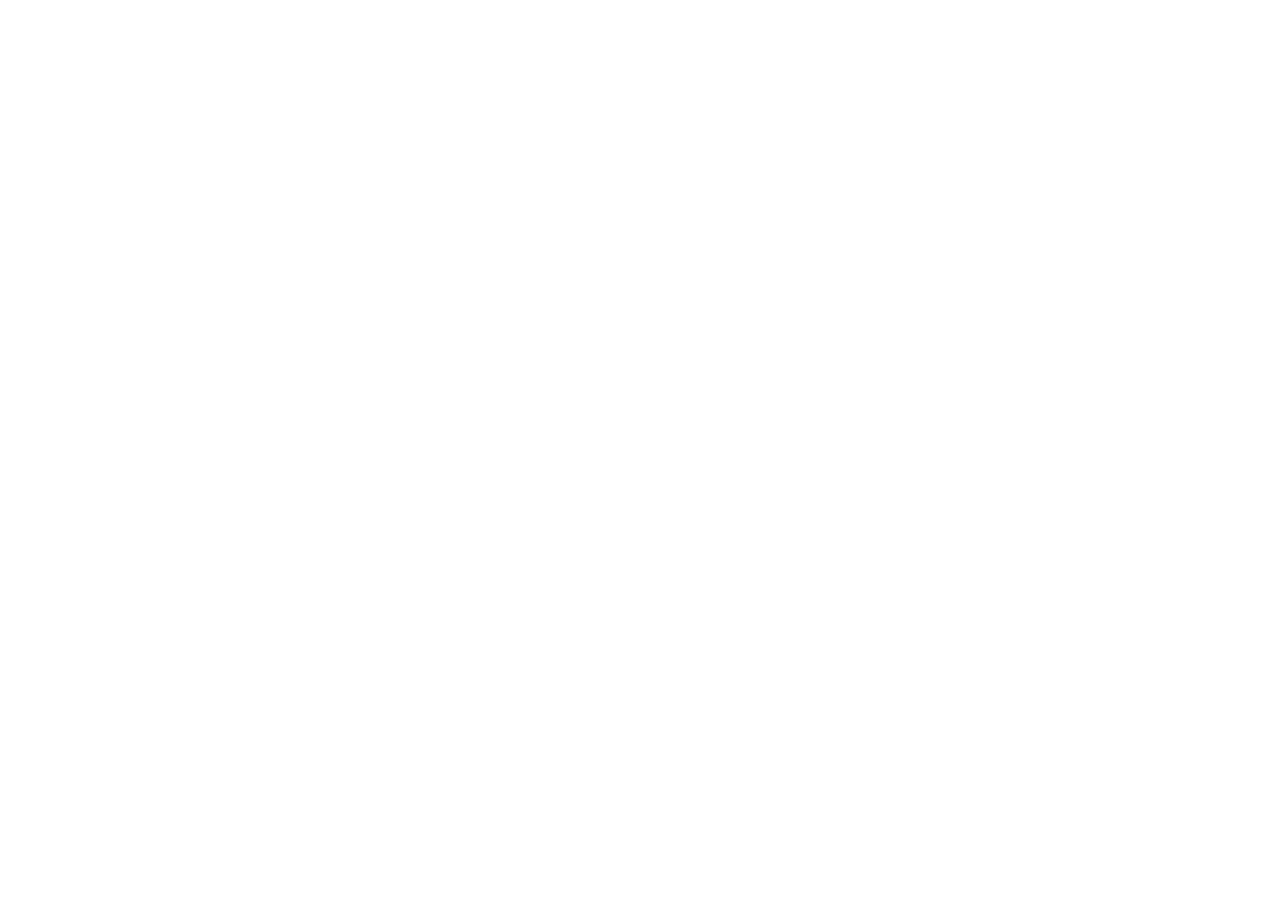
==== index.html @ ac014c94 "HTML Structure" ====
<!DOCTYPE html>
<html lang="en">
<head>
    <meta charset="UTF-8">
    <meta http-equiv="X-UA-Compatible" content="IE=edge">
    <meta name="viewport" content="width=device-width, initial-scale=1.0">
    <link rel="stylesheet" href="./assets/css/style.css">
    <title>Khazimla Mahomana</title>
</head>
<body>
    
</body>
</html>
---- assets/css/style.css ----
/* Collect all pictures that I am going to use */
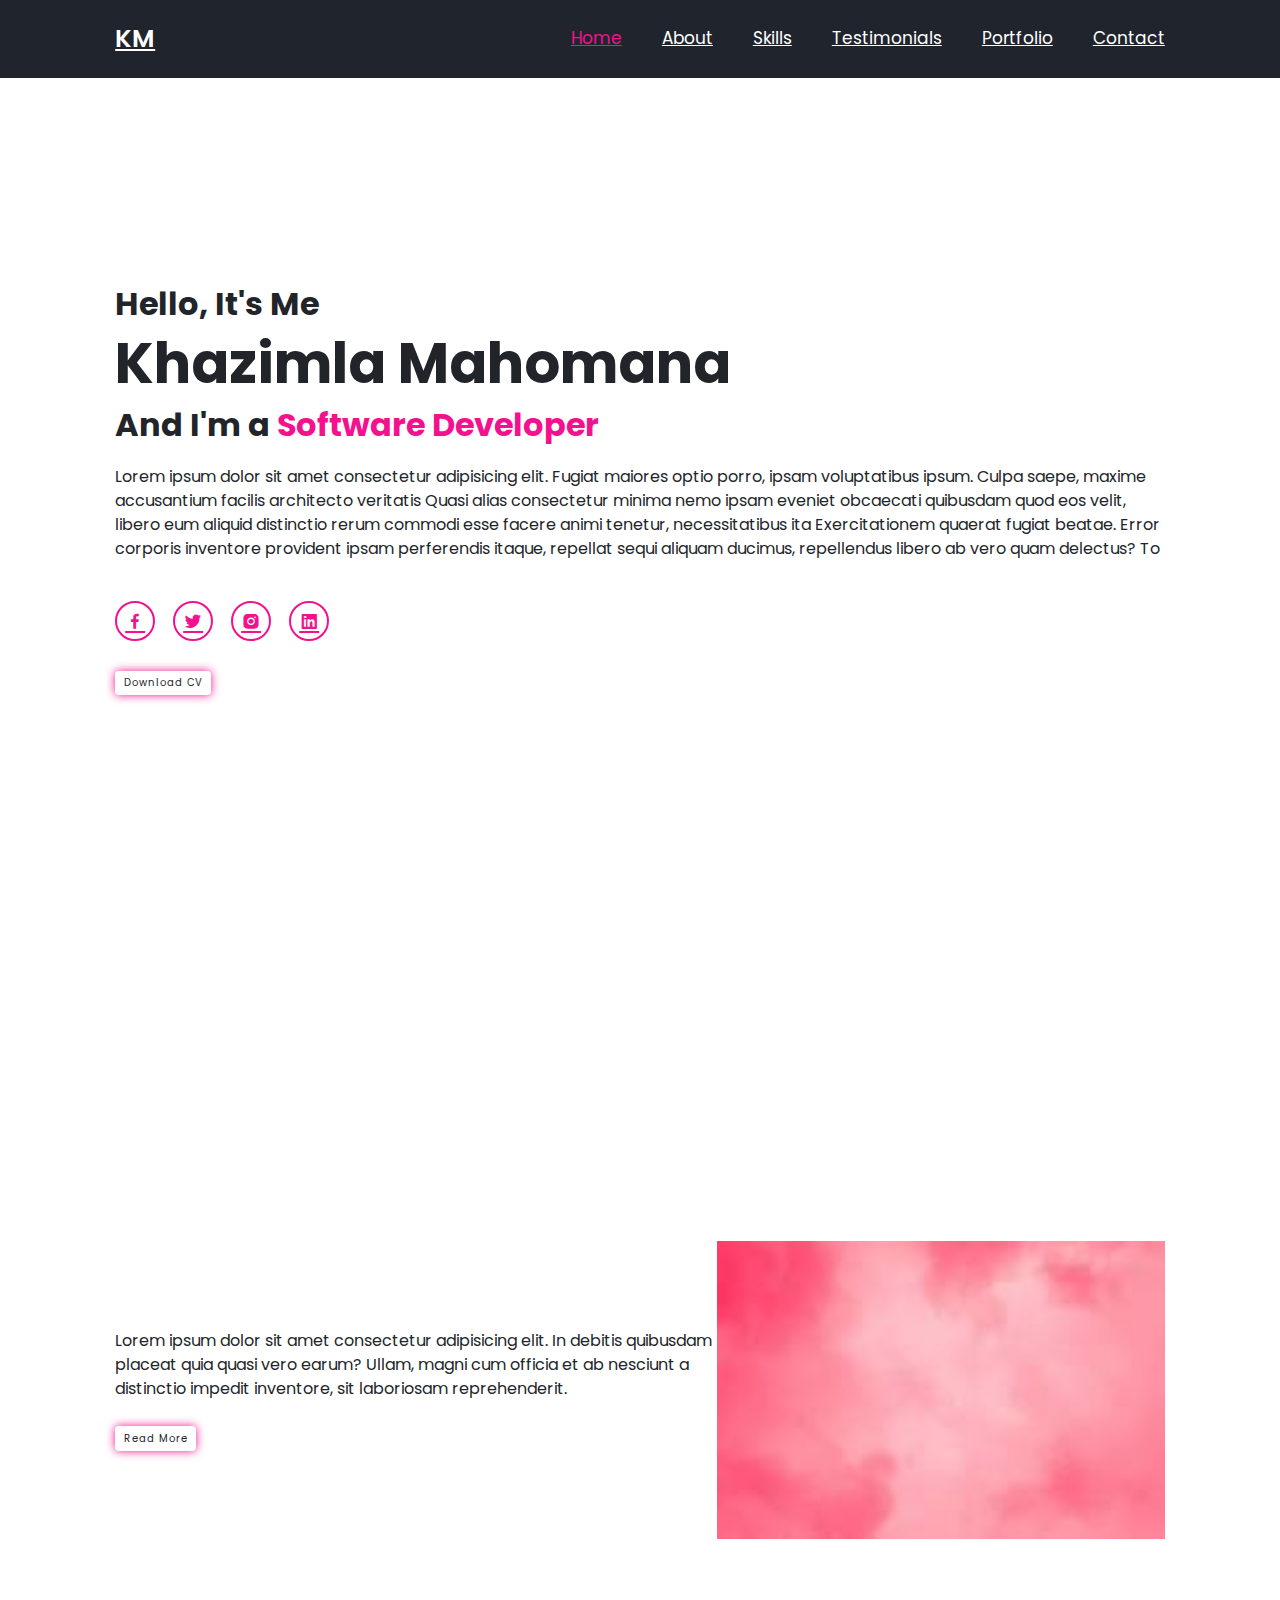
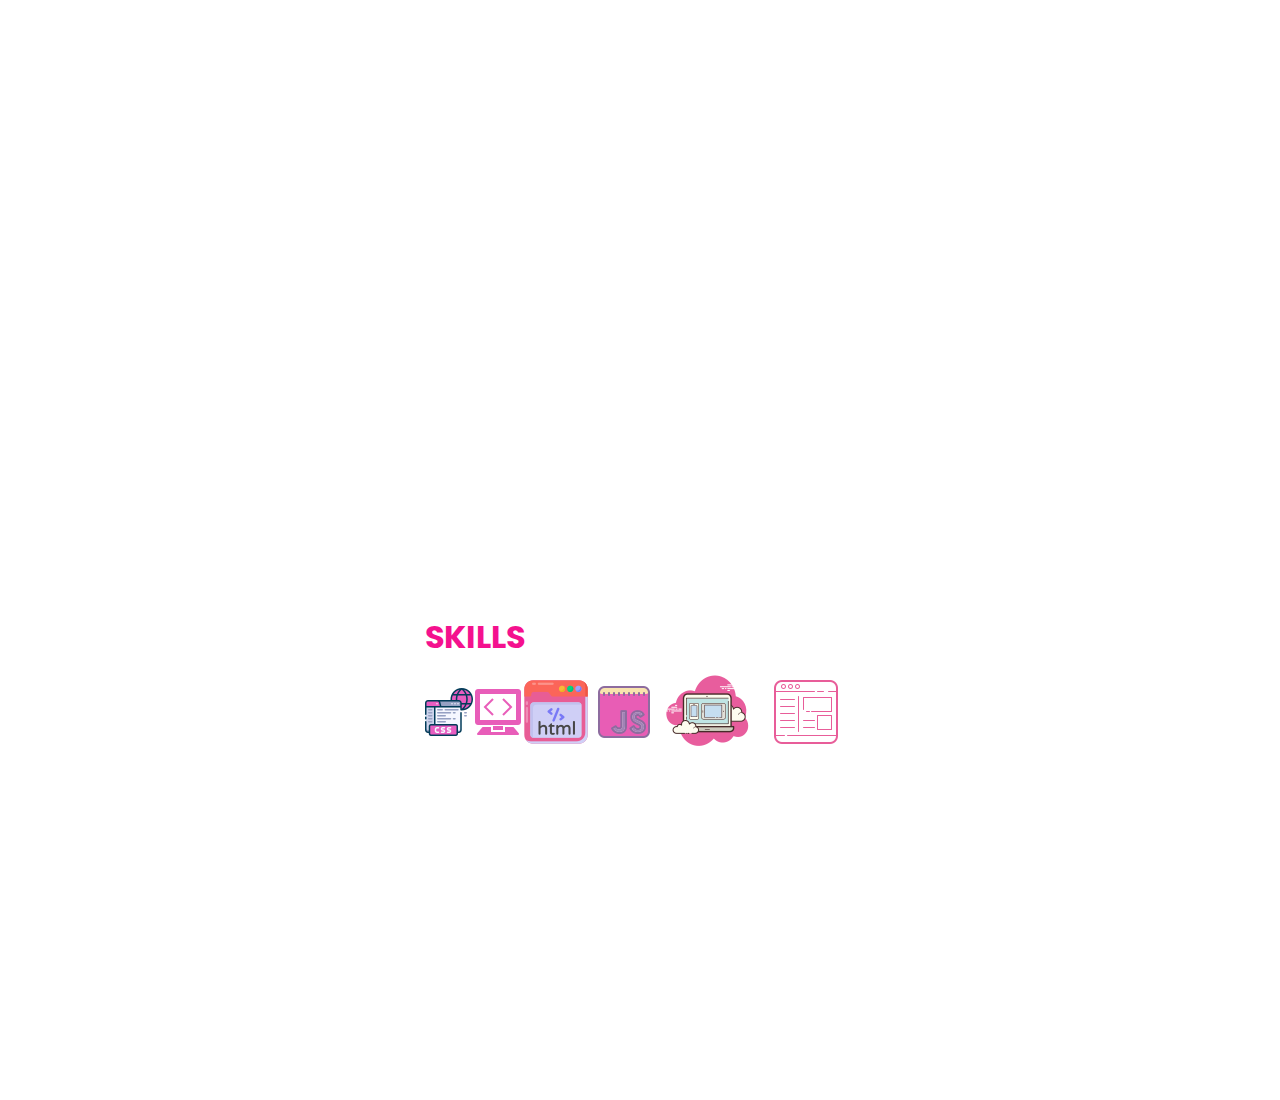
==== commit 819a029c: "second design" ====
--- a/index.html
+++ b/index.html
@@ -1,13 +1,110 @@
 <!DOCTYPE html>
 <html lang="en">
-<head>
-    <meta charset="UTF-8">
-    <meta http-equiv="X-UA-Compatible" content="IE=edge">
-    <meta name="viewport" content="width=device-width, initial-scale=1.0">
+  <head>
+    <meta charset="UTF-8" />
+    <meta http-equiv="X-UA-Compatible" content="IE=edge" />
+    <meta name="viewport" content="width=device-width, initial-scale=1.0" />
     <link rel="stylesheet" href="./assets/css/style.css">
-    <title>Khazimla Mahomana</title>
-</head>
-<body>
-    
-</body>
+    <title>Portfolio</title>
+
+    <!-- box icons -->
+    <link
+      href="https://unpkg.com/boxicons@2.1.4/css/boxicons.min.css"
+      rel="stylesheet"
+    />
+    <link
+    href="https://cdn.jsdelivr.net/npm/bootstrap@5.3.0-alpha3/dist/css/bootstrap.min.css"
+    rel="stylesheet"
+  />
+  
+    <!-- customs css -->
+  </head>
+  <body>
+    <!-- header design -->
+    <header class="header">
+      <a href="#" class="logo">KM</a>
+
+      <i class="bx bx-menu" id="menu-icon"></i>
+
+      <nav class="navbar">
+        <a href="#home" class="active">Home</a>
+        <a href="#about">About</a>
+        <a href="#skills">Skills</a>
+        <a href="#services">Testimonials</a>
+        <a href="#portfolio">Portfolio</a>
+        <a href="#Contact">Contact</a>
+      </nav>
+    </header>
+
+    <!-- home section design -->
+    <section class="home" id="home">
+      <div class="home-content">
+        <h3>Hello, It's Me</h3>
+        <h1>Khazimla Mahomana</h1>
+        <h3>And I'm a <span>Software Developer</span></h3>
+        <p>
+          Lorem ipsum dolor sit amet consectetur adipisicing elit. Fugiat
+          maiores optio porro, ipsam voluptatibus ipsum. Culpa saepe, maxime
+          accusantium facilis architecto veritatis Quasi alias consectetur
+          minima nemo ipsam eveniet obcaecati quibusdam quod eos velit, libero
+          eum aliquid distinctio rerum commodi esse facere animi tenetur,
+          necessitatibus ita Exercitationem quaerat fugiat beatae. Error
+          corporis inventore provident ipsam perferendis itaque, repellat sequi
+          aliquam ducimus, repellendus libero ab vero quam delectus? To
+        </p>
+        <div class="social-media">
+          <a href="https://www.facebook.com/login/" target="_blank"
+            ><i class="bx bxl-facebook"></i
+          ></a>
+          <a href="https://twitter.com/i/flow/login" target="_blank"
+            ><i class="bx bxl-twitter"></i
+          ></a>
+          <a href="https://www.instagram.com/accounts/login/" target="_blank"
+            ><i class="bx bxl-instagram-alt"></i
+          ></a>
+          <a href="https://www.linkedin.com/login" target="_blank"
+            ><i class="bx bxl-linkedin-square"></i
+          ></a>
+        </div>
+        <a href="#" class="btn">Download CV</a>
+      </div>
+
+      <div class="home-img">
+        <img src="" alt="" />
+      </div>
+    </section>
+
+    <section class="home" id="home">
+      <div class="home-content">
+        <p>
+            Lorem ipsum dolor sit amet consectetur adipisicing elit. In debitis
+            quibusdam placeat quia quasi vero earum? Ullam, magni cum officia et ab
+            nesciunt a distinctio impedit inventore, sit laboriosam reprehenderit.
+        </p>
+       <br>
+        <div class="social-media"></div>
+        <a href="#" class="btn">Read More</a>
+      </div>
+
+      <div class="home-img">
+        <img src="./assets/images/b.2.jpg" alt="" />
+      </div>
+    </section>
+
+    <section class="home" id="home">
+        <div class="home-content">
+          <h3><span>SKILLS</span>
+          </h3>
+        
+  
+        <div class="">
+          <img src="./assets/images/icon1.png" alt="" /><img src="./assets/images/icon2.png" alt="" /><img src="/assets/images/icon3.png" alt="" />
+          <img src="./assets/images/icon4.png" alt="" /><img src="./assets/images/icon5.png" alt="" /><img src="./assets/images/icon6.png" alt="" />
+        </div>
+      </section>
+
+      
+
+      
+  </body>
 </html>--- a/assets/css/style.css
+++ b/assets/css/style.css
@@ -1 +1,139 @@
-/* Collect all pictures that I am going to use */+@import url('https://fonts.googleapis.com/css2?family=Poppins:wght@300;400;500;600;700;800;900&display=swap');
+*{
+    margin: 0;
+    padding: 0;
+    box-sizing: border-box;
+    text-decoration: none;
+    border: none;
+    outline: none;
+    scroll-behavior: smooth;
+    font-family: 'Poppins', sans-serif;
+}
+
+:root {
+    --bg-color: #1f242d;
+    --second-bg-color: #323946;
+    --text-color: #fff;
+    --main-color: rgb(244, 17, 142);
+}
+
+html {
+    font-size: 62.5%;
+    overflow-x: hidden;
+}
+
+body {
+    background: var(--bg-color) ;
+    color: var(--text-color);
+}
+
+section {
+min-height: 100vh;
+padding: 10rem 9% 2rem;
+}
+
+.header {
+   position: fixed;
+   top: 0;
+   left: 0;
+   width: 100%;
+   padding: 2rem 9%;
+   background: var(--bg-color);
+   display: flex;
+   justify-content:space-between;
+   align-items: center;
+   z-index: 100;
+}
+
+.logo {
+    font-size: 2.5rem;
+    color: var(--text-color);
+    font-weight: 600;
+    cursor:default
+}
+
+.navbar a {
+    font-size: 1.7rem;
+    color: var(--text-color);
+    margin-left: 4rem;
+    transition: 3s;
+}
+
+.navbar a:hover,
+.navbar a.active {
+   color: var(--main-color) 
+}
+
+#menu-icom {
+   font-size: 3.6rem; 
+   color: var(--text-color);
+   display: none;
+}
+
+.home {
+    display: flex;
+    justify-content: center;
+    align-items: center;
+}
+
+.home-img img {
+    width: 35vw;
+}
+
+.home-content h3 {
+    font-size: 3.2rem;
+    font-weight: 700;
+}
+
+.home-content h3:nth-of-type(2){
+    margin-bottom: 2rem;
+}
+
+span {
+    color: var(--main-color);
+}
+
+
+.home-content h1 {
+    font-size: 5.6rem;
+    font-weight: 700;
+    line-height: 1.3;
+}
+
+.home-content p {
+    font-size: 1.6rem;
+}
+
+.social-media a {
+    display: inline-flex;
+    justify-content: center;
+    align-items: center;
+    width: 4rem;
+    height: 4rem;
+    background: transparent;
+    border: .2rem solid var(--main-color);
+    border-radius: 50%;
+    font-size: 2rem;
+    color: var(--main-color);
+    margin: 3rem 1.5rem 3rem 0;
+    transition: .5s ease;
+}
+
+.social-media a:hover {
+background: var(--main-color);
+color: var(--second-bg-color);
+box-shadow: 0 0 1rem var(--main-color);
+
+}
+
+.btn {
+  display: inline-block;  
+  padding: 1rem 2.8rem;
+ background: var(--main-color);
+ border-radius: 4rem;
+ box-shadow:0 0 1rem var(--main-color);
+ font-size: 1.6rem;
+ color: var(--second-bg-color);
+ letter-spacing: .1rem;
+ font-weight: 600;
+}
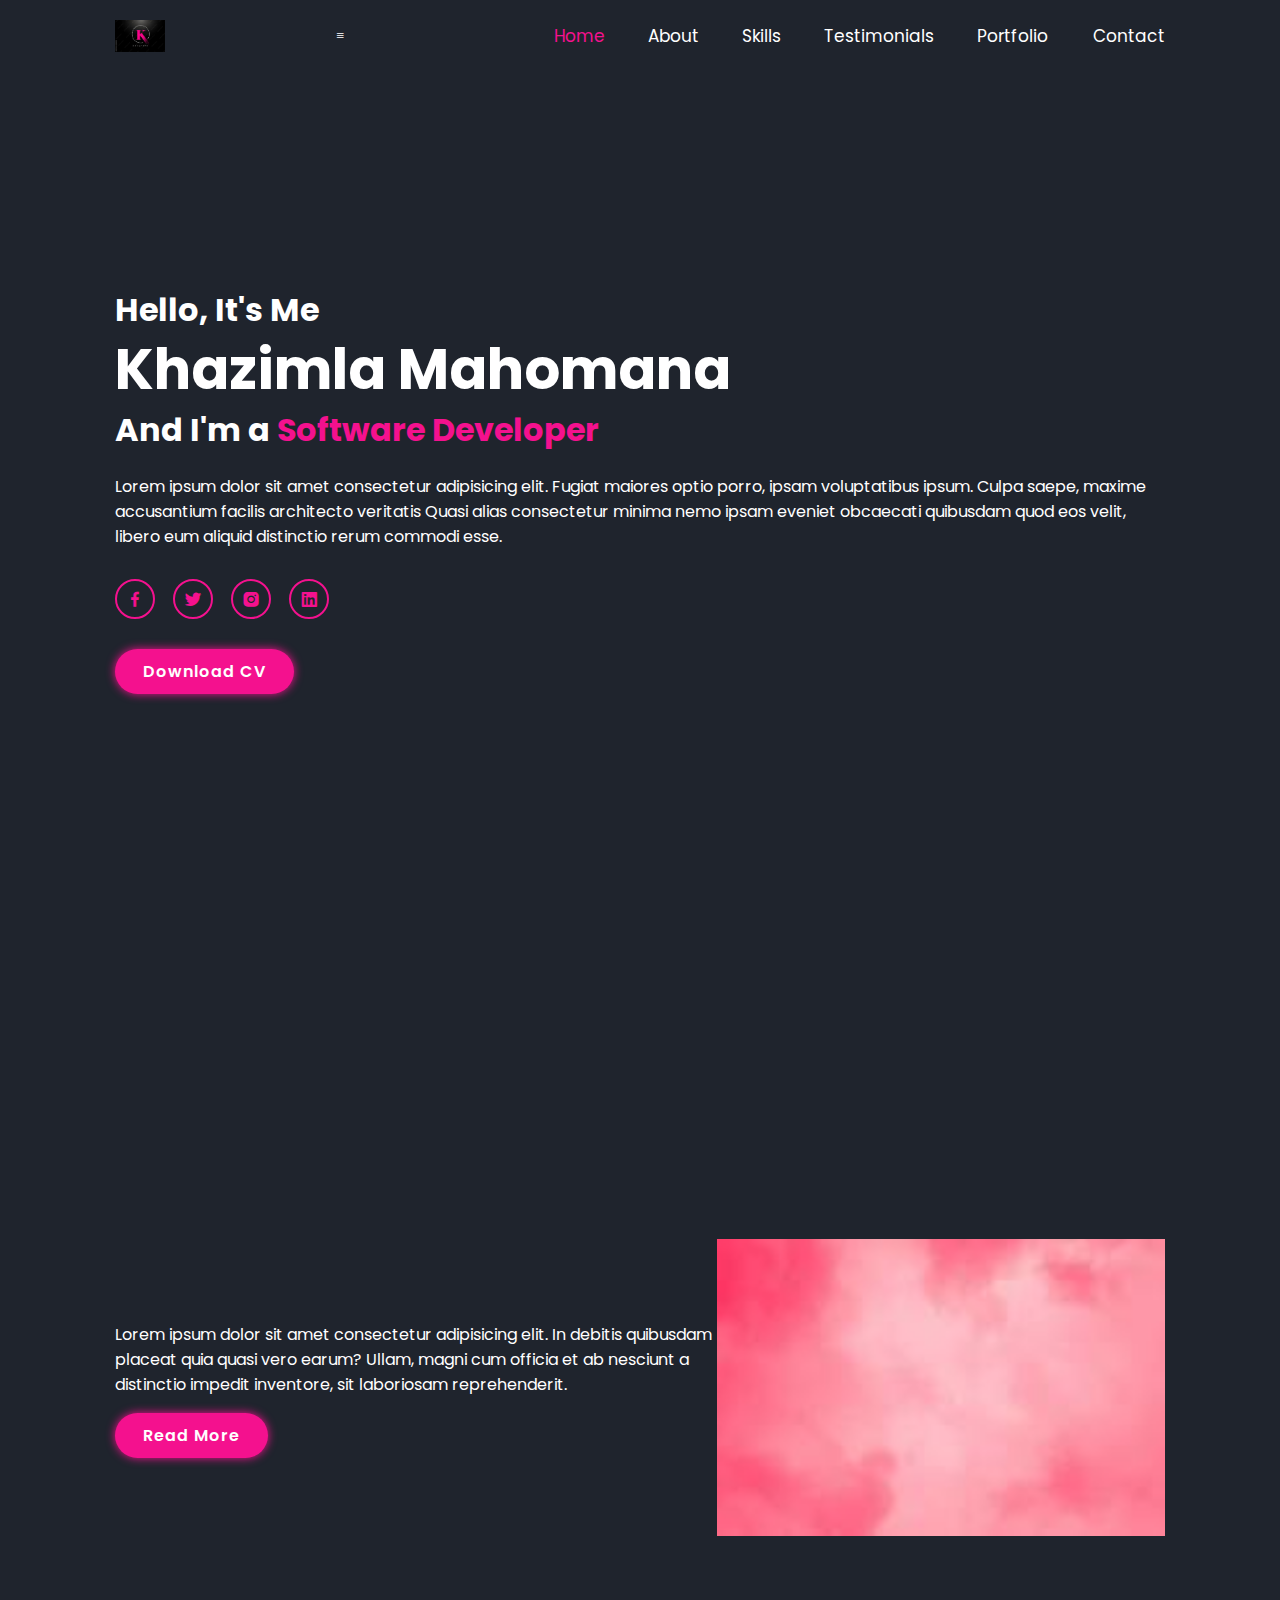
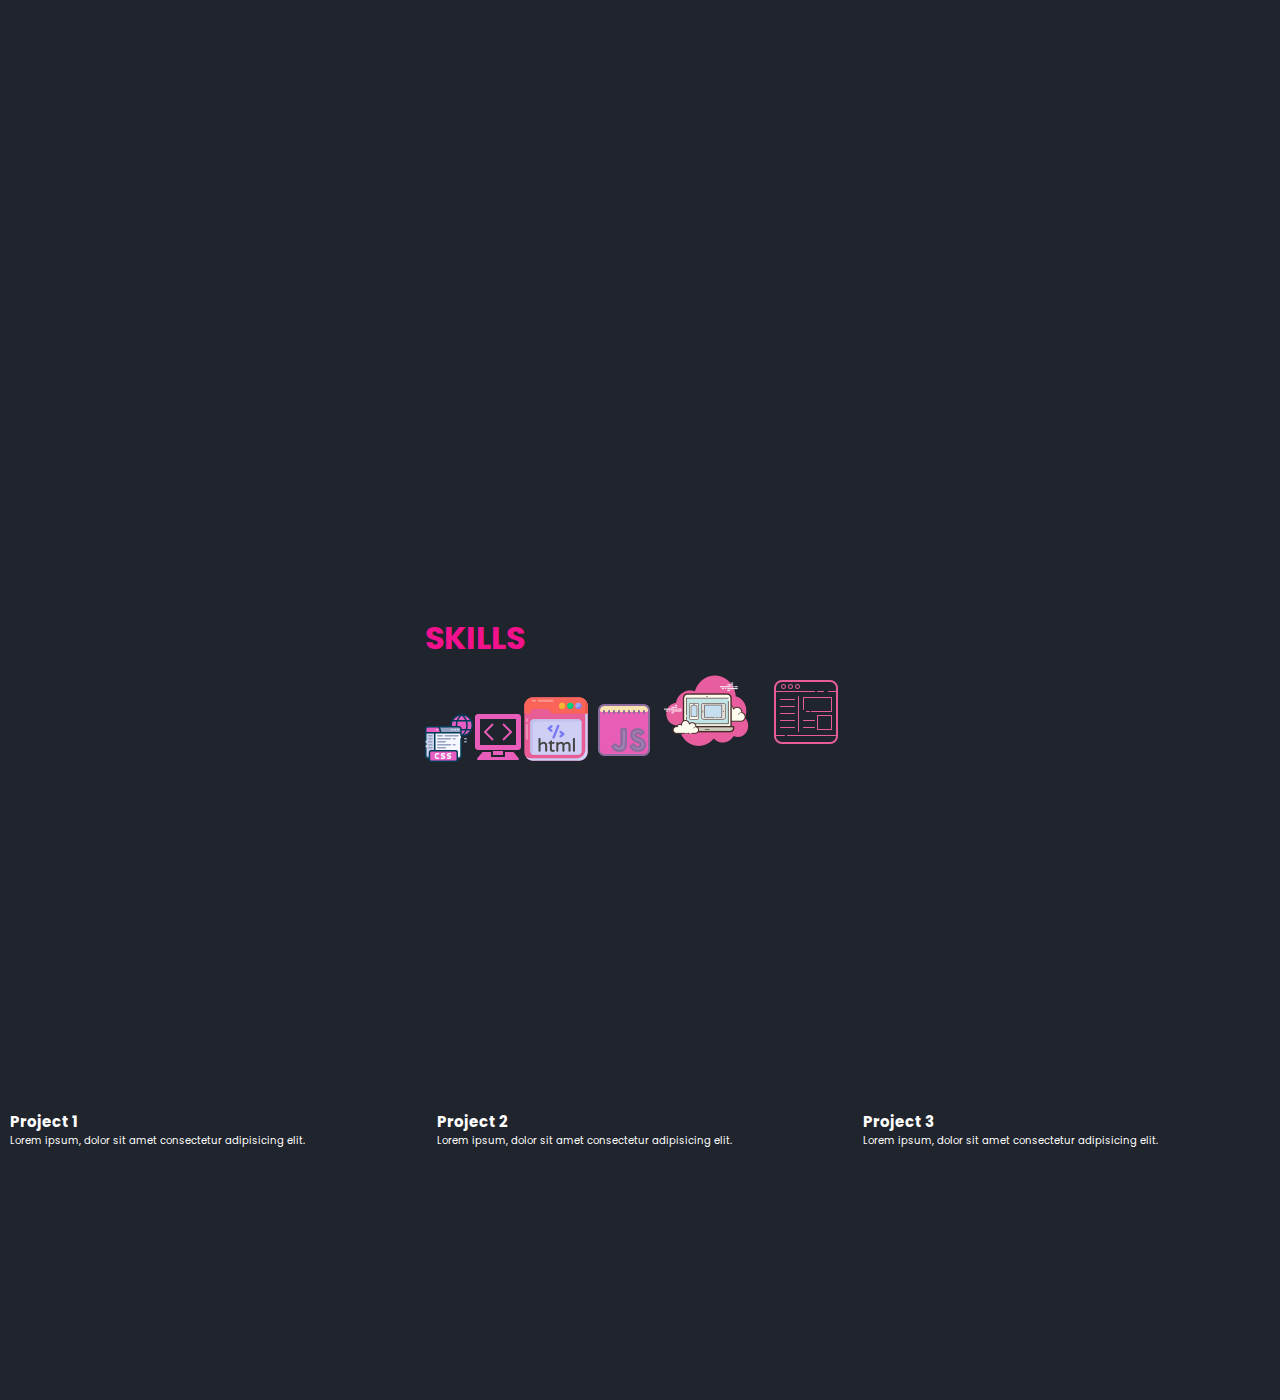
==== commit 20f84fe0: "second design" ====
--- a/index.html
+++ b/index.html
@@ -12,17 +12,17 @@
       href="https://unpkg.com/boxicons@2.1.4/css/boxicons.min.css"
       rel="stylesheet"
     />
-    <link
+    <!-- <link
     href="https://cdn.jsdelivr.net/npm/bootstrap@5.3.0-alpha3/dist/css/bootstrap.min.css"
     rel="stylesheet"
-  />
+  /> -->
   
     <!-- customs css -->
   </head>
   <body>
     <!-- header design -->
     <header class="header">
-      <a href="#" class="logo">KM</a>
+      <img src="./assets/images/LOGO1.jpg" class="logo" width="50" padding="50">
 
       <i class="bx bx-menu" id="menu-icon"></i>
 
@@ -31,12 +31,13 @@
         <a href="#about">About</a>
         <a href="#skills">Skills</a>
         <a href="#services">Testimonials</a>
-        <a href="#portfolio">Portfolio</a>
+        <a href="#portfolio">Portfolio </a[H]>
         <a href="#Contact">Contact</a>
       </nav>
     </header>
 
     <!-- home section design -->
+    <!-- Make content shorter and add a professional picture -->
     <section class="home" id="home">
       <div class="home-content">
         <h3>Hello, It's Me</h3>
@@ -47,10 +48,7 @@
           maiores optio porro, ipsam voluptatibus ipsum. Culpa saepe, maxime
           accusantium facilis architecto veritatis Quasi alias consectetur
           minima nemo ipsam eveniet obcaecati quibusdam quod eos velit, libero
-          eum aliquid distinctio rerum commodi esse facere animi tenetur,
-          necessitatibus ita Exercitationem quaerat fugiat beatae. Error
-          corporis inventore provident ipsam perferendis itaque, repellat sequi
-          aliquam ducimus, repellendus libero ab vero quam delectus? To
+          eum aliquid distinctio rerum commodi esse.
         </p>
         <div class="social-media">
           <a href="https://www.facebook.com/login/" target="_blank"
@@ -73,7 +71,7 @@
         <img src="" alt="" />
       </div>
     </section>
-
+<!-- Do a flip card of my bio and description -->
     <section class="home" id="home">
       <div class="home-content">
         <p>
@@ -90,21 +88,32 @@
         <img src="./assets/images/b.2.jpg" alt="" />
       </div>
     </section>
-
+<!-- Use basic owl to divide skills section into soft and hard skills -->
     <section class="home" id="home">
         <div class="home-content">
           <h3><span>SKILLS</span>
           </h3>
         
-  
         <div class="">
           <img src="./assets/images/icon1.png" alt="" /><img src="./assets/images/icon2.png" alt="" /><img src="/assets/images/icon3.png" alt="" />
           <img src="./assets/images/icon4.png" alt="" /><img src="./assets/images/icon5.png" alt="" /><img src="./assets/images/icon6.png" alt="" />
         </div>
       </section>
 
-      
+      <div class="home">
+        <div class="column" style="">
+          <h2>Project 1</h2>
+          <p>Lorem ipsum, dolor sit amet consectetur adipisicing elit.</p>
+        </div>
+        <div class="column" style="">
+          <h2>Project 2</h2>
+          <p>Lorem ipsum, dolor sit amet consectetur adipisicing elit.</p>
+        </div>
+        <div class="column" style="">
+          <h2>Project 3</h2>
+          <p>Lorem ipsum, dolor sit amet consectetur adipisicing elit. </p>
+        </div>
+      </div>
 
-      
-  </body>
+      </body>
 </html>--- a/assets/css/style.css
+++ b/assets/css/style.css
@@ -133,7 +133,25 @@
  border-radius: 4rem;
  box-shadow:0 0 1rem var(--main-color);
  font-size: 1.6rem;
- color: var(--second-bg-color);
+ color: white;
  letter-spacing: .1rem;
  font-weight: 600;
 }
+* {
+    box-sizing: border-box;
+  }
+  
+  /* Create three equal columns that floats next to each other */
+  .column {
+    float: left;
+    width: 33.33%;
+    padding: 10px;
+    height: 300px; /* Should be removed. Only for demonstration */
+  }
+  
+  /* Clear floats after the columns */
+  .row:after {
+    content: "";
+    display: table;
+    clear: both;
+  }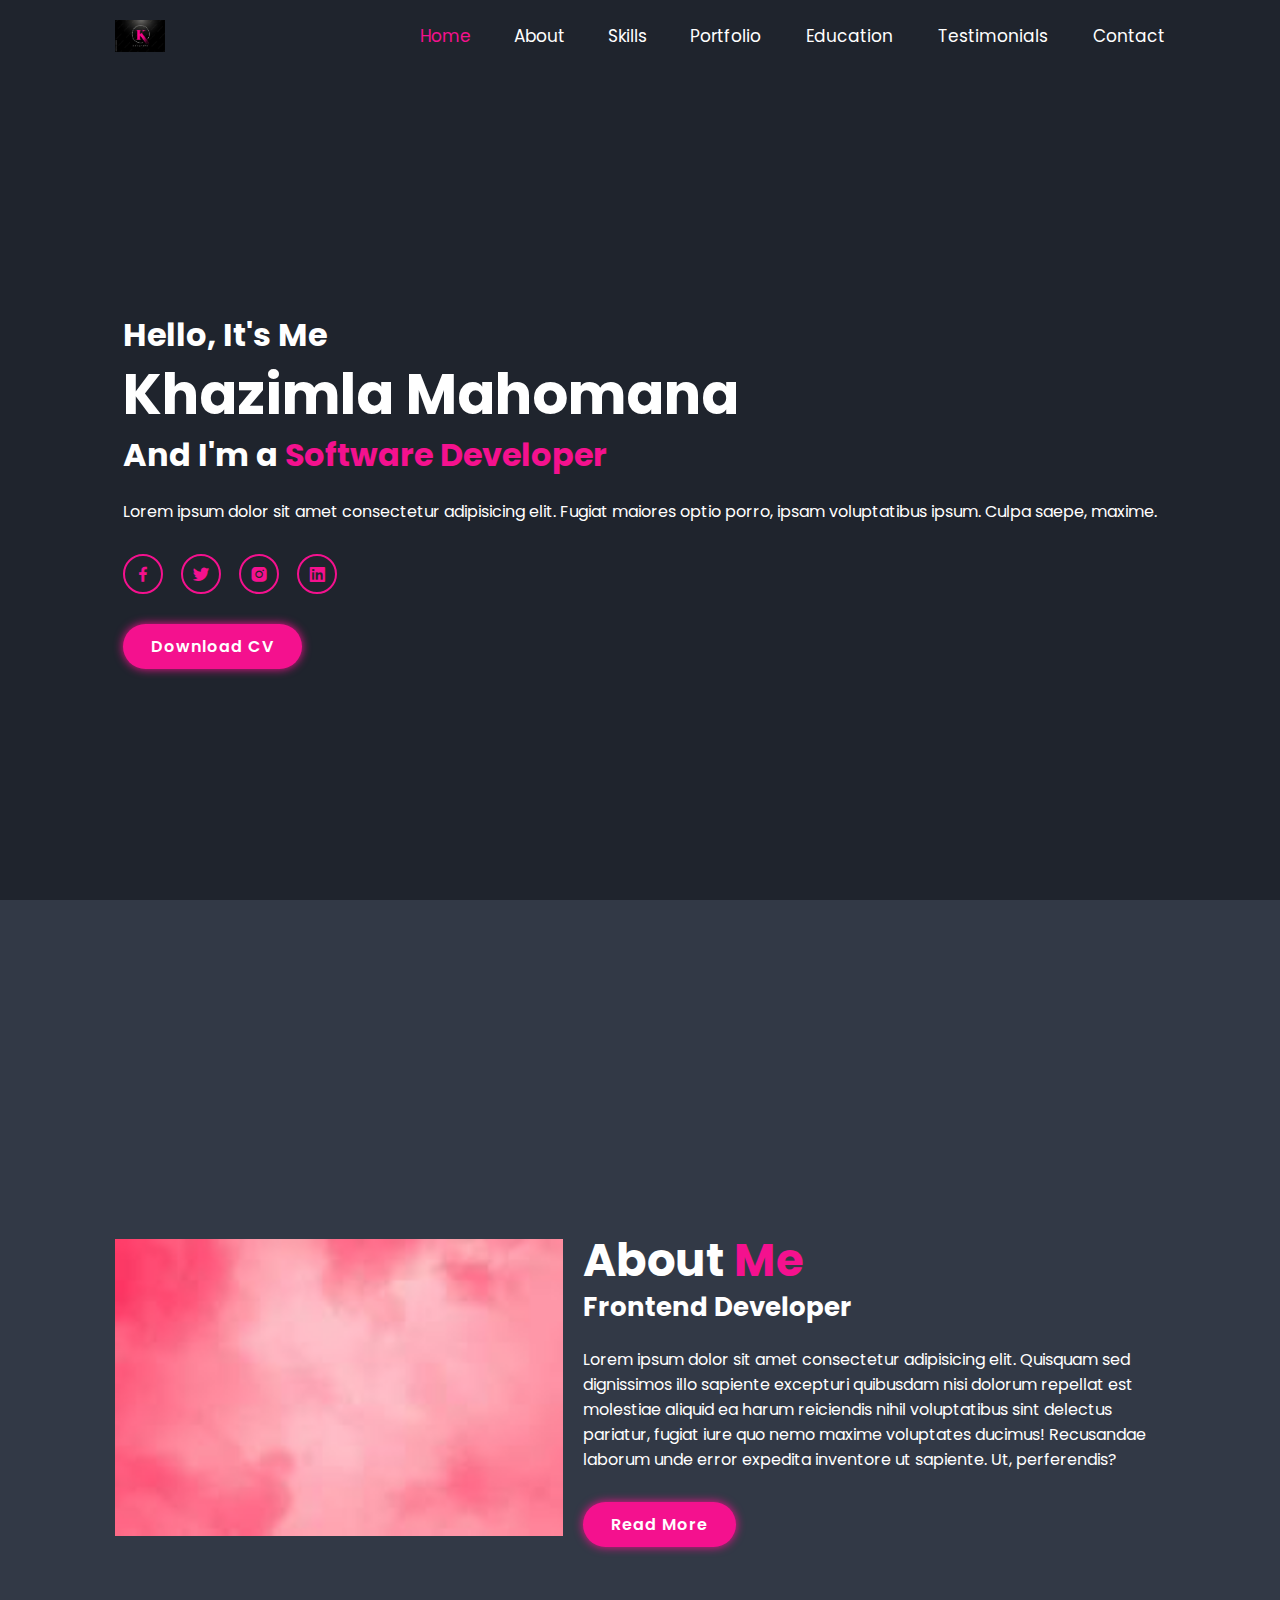
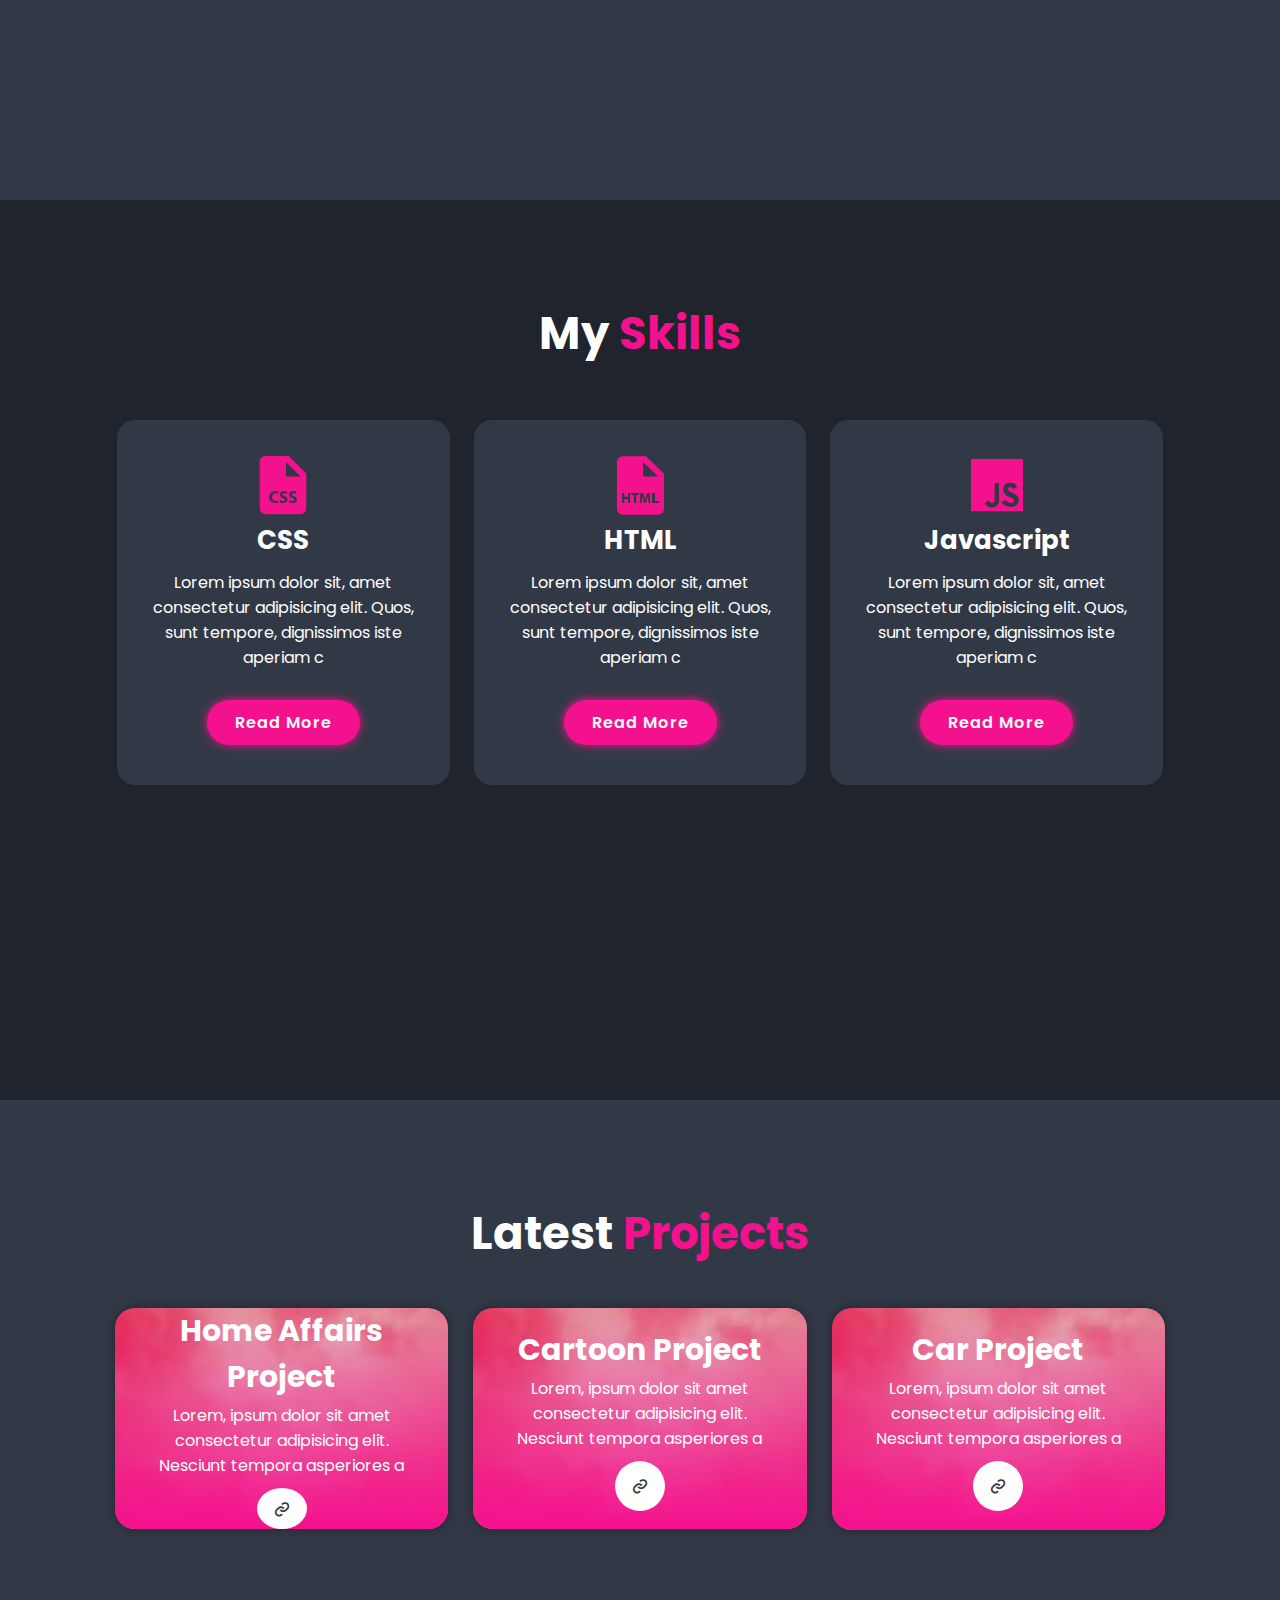
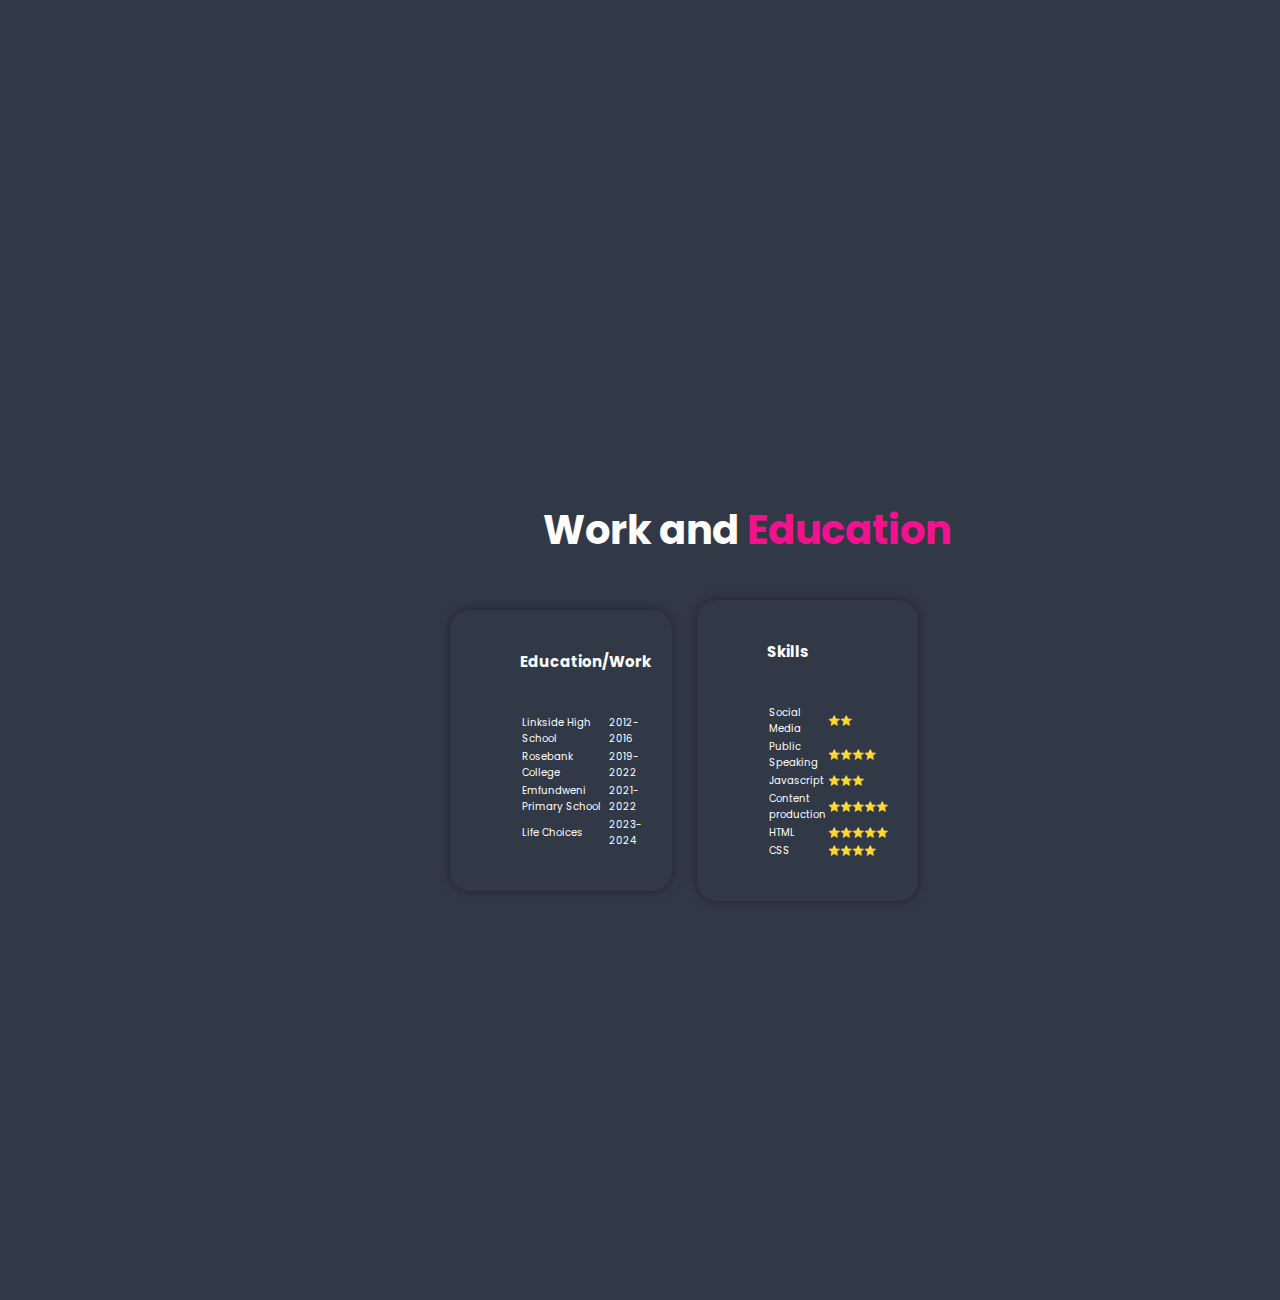
==== commit 30ca2f31: "Day 3 Changes" ====
--- a/index.html
+++ b/index.html
@@ -1,119 +1,260 @@
 <!DOCTYPE html>
 <html lang="en">
-  <head>
-    <meta charset="UTF-8" />
-    <meta http-equiv="X-UA-Compatible" content="IE=edge" />
-    <meta name="viewport" content="width=device-width, initial-scale=1.0" />
-    <link rel="stylesheet" href="./assets/css/style.css">
-    <title>Portfolio</title>
-
-    <!-- box icons -->
-    <link
-      href="https://unpkg.com/boxicons@2.1.4/css/boxicons.min.css"
-      rel="stylesheet"
-    />
-    <!-- <link
+
+<head>
+  <meta charset="UTF-8" />
+  <meta http-equiv="X-UA-Compatible" content="IE=edge" />
+  <meta name="viewport" content="width=device-width, initial-scale=1.0" />
+  <link rel="stylesheet" href="./assets/css/style.css">
+  <title>Portfolio</title>
+
+  <!-- box icons -->
+  <link href="https://unpkg.com/boxicons@2.1.4/css/boxicons.min.css" rel="stylesheet" />
+  <!-- <link
     href="https://cdn.jsdelivr.net/npm/bootstrap@5.3.0-alpha3/dist/css/bootstrap.min.css"
     rel="stylesheet"
   /> -->
+
+</head>
+
+<body>
+  <!-- header design -->
+  <header class="header">
+    <img src="./assets/images/LOGO1.jpg" class="logo" width="50" padding="50">
+
+    <i class="" id="menu-icon"></i>
+
+    <nav class="navbar">
+      <a href="#home" class="active">Home</a>
+      <a href="#about">About</a>
+      <a href="#services">Skills</a>
+      <a href="#portfolio">Portfolio </a>
+      <a href="#work">Education </a>
+      <a href="#Testimonial">Testimonials </a>
+        <a href="#Contact">Contact</a>
+    </nav>
+  </header>
+
+  <!-- landing section design -->
+ 
+  <section class="home" id="home">
+    <div class="home-content">
+      <h3>Hello, It's Me</h3>
+      <h1>Khazimla Mahomana</h1>
+      <h3>And I'm a <span>Software Developer</span></h3>
+      <p>
+        Lorem ipsum dolor sit amet consectetur adipisicing elit. Fugiat
+        maiores optio porro, ipsam voluptatibus ipsum. Culpa saepe, maxime.
+      </p>
+      <div class="social-media">
+        <a href="https://www.facebook.com/login/" target="_blank"><i class="bx bxl-facebook"></i></a>
+        <a href="https://twitter.com/i/flow/login" target="_blank"><i class="bx bxl-twitter"></i></a>
+        <a href="https://www.instagram.com/accounts/login/" target="_blank"><i class="bx bxl-instagram-alt"></i></a>
+        <a href="https://www.linkedin.com/login" target="_blank"><i class="bx bxl-linkedin-square"></i></a>
+      </div>
+      <a href="#" class="btn">Download CV</a>
+    </div>
+
+    <div class="home-img">
+    </div>
+  </section>
+
+  <!-- about section design -->
+  <section class="about" id="about">
+    <div class="about-img">
+      <img src="/assets/images/b.2.jpg" alt="">
+    </div>
+
+    <div class="about-content">
+      <h2 class="heading">About <span>Me</span></h2>
+      <h3>Frontend Developer</h3>
+      <p>Lorem ipsum dolor sit amet consectetur adipisicing elit. Quisquam sed dignissimos illo sapiente excepturi
+        quibusdam nisi dolorum repellat est molestiae aliquid ea harum reiciendis nihil voluptatibus sint delectus
+        pariatur, fugiat iure quo nemo maxime voluptates ducimus! Recusandae laborum unde error expedita inventore ut
+        sapiente. Ut, perferendis?</p>
+      <a href="#" class="btn">Read More</a>
+    </div>
+
+  </section>
+
+  <!-- services section design -->
+  <section class="services" id="services">
+    <h2 class="heading">My <span>Skills</span></h2>
+    <div class="services-container">
+      <div class="services-box">
+        <i class='bx bxs-file-css'></i>
+        <h3>CSS</h3>
+        <p>Lorem ipsum dolor sit, amet consectetur adipisicing elit. Quos, sunt tempore, dignissimos iste aperiam c</p>
+        <a href="#" class="btn">Read More</a>
+      </div>
+
+      <div class="services-box">
+        <i class='bx bxs-file-html'></i>
+        <h3>HTML</h3>
+        <p>Lorem ipsum dolor sit, amet consectetur adipisicing elit. Quos, sunt tempore, dignissimos iste aperiam c</p>
+        <a href="#" class="btn">Read More</a>
+      </div>
+
+      <div class="services-box">
+        <i class='bx bxl-javascript'></i>
+        <h3>Javascript</h3>
+        <p>Lorem ipsum dolor sit, amet consectetur adipisicing elit. Quos, sunt tempore, dignissimos iste aperiam c</p>
+        <a href="#" class="btn">Read More</a>
+      </div>
+    </div>
+  </section>
+
+  <!-- portfolio section design-->
+
+  <section class="portfolio" id="portfolio">
+    <h2 class="heading">Latest <span>Projects</span></h2>
+
+    <div class="portfolio-container">
+      <div class="portfolio-box">
+        <img src="./assets/images/b.2.jpg" alt="">
+        <div class="portfolio-layer">
+          <h4>Home Affairs Project</h4>
+          <p>
+            Lorem, ipsum dolor sit amet consectetur adipisicing elit. Nesciunt tempora asperiores a
+          </p>
+          <a href="https://khazimlam.github.io/Hackathon-Project/" target="_blank"><i class='bx bx-link'></i></a>
+        </div>
+      </div>
+
+      <div class="portfolio-box">
+        <img src="./assets/images/b.2.jpg" alt="">
+        <div class="portfolio-layer">
+          <h4>Cartoon Project</h4>
+          <p>
+            Lorem, ipsum dolor sit amet consectetur adipisicing elit. Nesciunt tempora asperiores a
+          </p>
+          <a href="#"><i class='bx bx-link'></i></a>
+        </div>
+      </div>
+      <div class="portfolio-box">
+        <img src="./assets/images/b.2.jpg" alt="">
+        <div class="portfolio-layer">
+          <h4>Car Project</h4>
+          <p>
+            Lorem, ipsum dolor sit amet consectetur adipisicing elit. Nesciunt tempora asperiores a
+          </p>
+          <a href="#"><i class='bx bx-link'></i></a>
+        </div>
+      </div>
+      
+    </div>
+
+  </section>
+
+  <!-- work/education section design -->
+
   
-    <!-- customs css -->
-  </head>
-  <body>
-    <!-- header design -->
-    <header class="header">
-      <img src="./assets/images/LOGO1.jpg" class="logo" width="50" padding="50">
-
-      <i class="bx bx-menu" id="menu-icon"></i>
-
-      <nav class="navbar">
-        <a href="#home" class="active">Home</a>
-        <a href="#about">About</a>
-        <a href="#skills">Skills</a>
-        <a href="#services">Testimonials</a>
-        <a href="#portfolio">Portfolio </a[H]>
-        <a href="#Contact">Contact</a>
-      </nav>
-    </header>
-
-    <!-- home section design -->
-    <!-- Make content shorter and add a professional picture -->
-    <section class="home" id="home">
-      <div class="home-content">
-        <h3>Hello, It's Me</h3>
-        <h1>Khazimla Mahomana</h1>
-        <h3>And I'm a <span>Software Developer</span></h3>
-        <p>
-          Lorem ipsum dolor sit amet consectetur adipisicing elit. Fugiat
-          maiores optio porro, ipsam voluptatibus ipsum. Culpa saepe, maxime
-          accusantium facilis architecto veritatis Quasi alias consectetur
-          minima nemo ipsam eveniet obcaecati quibusdam quod eos velit, libero
-          eum aliquid distinctio rerum commodi esse.
-        </p>
-        <div class="social-media">
-          <a href="https://www.facebook.com/login/" target="_blank"
-            ><i class="bx bxl-facebook"></i
-          ></a>
-          <a href="https://twitter.com/i/flow/login" target="_blank"
-            ><i class="bx bxl-twitter"></i
-          ></a>
-          <a href="https://www.instagram.com/accounts/login/" target="_blank"
-            ><i class="bx bxl-instagram-alt"></i
-          ></a>
-          <a href="https://www.linkedin.com/login" target="_blank"
-            ><i class="bx bxl-linkedin-square"></i
-          ></a>
-        </div>
-        <a href="#" class="btn">Download CV</a>
-      </div>
-
-      <div class="home-img">
-        <img src="" alt="" />
-      </div>
-    </section>
-<!-- Do a flip card of my bio and description -->
-    <section class="home" id="home">
-      <div class="home-content">
-        <p>
-            Lorem ipsum dolor sit amet consectetur adipisicing elit. In debitis
-            quibusdam placeat quia quasi vero earum? Ullam, magni cum officia et ab
-            nesciunt a distinctio impedit inventore, sit laboriosam reprehenderit.
-        </p>
-       <br>
-        <div class="social-media"></div>
-        <a href="#" class="btn">Read More</a>
-      </div>
-
-      <div class="home-img">
-        <img src="./assets/images/b.2.jpg" alt="" />
-      </div>
-    </section>
-<!-- Use basic owl to divide skills section into soft and hard skills -->
-    <section class="home" id="home">
-        <div class="home-content">
-          <h3><span>SKILLS</span>
-          </h3>
-        
-        <div class="">
-          <img src="./assets/images/icon1.png" alt="" /><img src="./assets/images/icon2.png" alt="" /><img src="/assets/images/icon3.png" alt="" />
-          <img src="./assets/images/icon4.png" alt="" /><img src="./assets/images/icon5.png" alt="" /><img src="./assets/images/icon6.png" alt="" />
-        </div>
-      </section>
-
-      <div class="home">
-        <div class="column" style="">
-          <h2>Project 1</h2>
-          <p>Lorem ipsum, dolor sit amet consectetur adipisicing elit.</p>
-        </div>
-        <div class="column" style="">
-          <h2>Project 2</h2>
-          <p>Lorem ipsum, dolor sit amet consectetur adipisicing elit.</p>
-        </div>
-        <div class="column" style="">
-          <h2>Project 3</h2>
-          <p>Lorem ipsum, dolor sit amet consectetur adipisicing elit. </p>
-        </div>
-      </div>
-
-      </body>
-</html>+<section class="work" id="work">
+  <h2 class="work-heading">Work and <span>Education</span></h2>
+
+  <div class="work-container">
+    <div class="work-box">
+      <div class="table">
+        <h2>Education/Work</h2>
+          <table class="table-style">
+            <tr>
+              <td>Linkside High School</td>
+              <td>2012-2016</td>
+            </tr>
+            <tr>
+              <td>Rosebank College</td>
+              <td>2019-2022</td>
+            </tr>
+            <tr>
+              <td>Emfundweni Primary School</td>
+              <td>2021-2022</td>
+            </tr>
+            <tr>
+              <td>Life Choices</td>
+              <td>2023-2024</td>
+            </tr>
+          </table>
+        </div>
+    </div>
+
+    <div class="work-box">
+      <div class="table">
+        <h2>Skills</h2>
+       <table class="table-style">
+         <tr>
+           <td>Social Media</td>
+           <td>⭐⭐</td>
+         </tr>
+         <tr>
+           <td>Public Speaking</td>
+           <td>⭐⭐⭐⭐</td>
+         </tr>
+         <tr>
+           <td>Javascript</td>
+           <td>⭐⭐⭐</td>
+         </tr>
+         <tr>
+           <td>Content production</td>
+           <td>⭐⭐⭐⭐⭐</td>
+         </tr>
+         <tr>
+           <td> HTML</td>
+           <td>⭐⭐⭐⭐⭐</td>
+         </tr>
+         <tr>
+           <td> CSS</td>
+           <td>⭐⭐⭐⭐</td>
+         </tr>
+       </table>
+     </div>
+    </div>
+  </section>
+
+  
+
+
+  
+</body>
+
+
+
+
+
+
+
+
+
+
+
+
+
+
+
+
+
+
+
+
+
+
+
+
+
+
+
+
+
+
+
+
+
+
+
+
+
+
+
+
+
+
+
--- a/assets/css/style.css
+++ b/assets/css/style.css
@@ -11,6 +11,10 @@
 }
 
 :root {
+    /* --bg-color: white;
+    --second-bg-color: #f2f2f2;
+    --text-color: black;
+    --main-color: rgb(244, 17, 142); */
     --bg-color: #1f242d;
     --second-bg-color: #323946;
     --text-color: #fff;
@@ -50,6 +54,7 @@
     color: var(--text-color);
     font-weight: 600;
     cursor:default
+   
 }
 
 .navbar a {
@@ -136,22 +141,356 @@
  color: white;
  letter-spacing: .1rem;
  font-weight: 600;
-}
-* {
-    box-sizing: border-box;
-  }
-  
-  /* Create three equal columns that floats next to each other */
-  .column {
-    float: left;
-    width: 33.33%;
-    padding: 10px;
-    height: 300px; /* Should be removed. Only for demonstration */
-  }
-  
-  /* Clear floats after the columns */
-  .row:after {
-    content: "";
-    display: table;
-    clear: both;
-  }+ transition: .5s ease;
+}
+
+.btn:hover {
+    box-shadow: none;
+}
+
+.about {
+    display: flex;
+    justify-content: center;
+    align-items: center;
+    gap: 2rem;
+    background: var(--second-bg-color);
+}
+
+.about-img img {
+    width: 35vw;
+}
+
+.heading {
+    text-align: center;
+    font-size: 4.5rem;
+}
+
+.about-content h2 {
+    text-align: left;
+    line-height: 1.2;
+}
+
+.about-content h3 {
+    font-size: 2.6rem;
+}
+
+.about-content p {
+    font-size: 1.6rem;
+    margin: 2rem 0 3rem;
+}
+
+.services h2 {
+    margin-bottom: 5rem;
+}
+
+.services-container {
+    display: flex;
+    justify-content: center;
+    align-items: center;
+    flex-wrap: wrap;
+    gap: 2rem;
+}
+
+.services-container .services-box {
+    flex: 1 1 30rem;
+    background: var(--second-bg-color);
+    padding: 3rem 2rem 4rem;
+    border-radius: 2rem;
+    text-align: center;
+    border: .2rem solid var(--bg-color);
+    transition: .5s ease;
+}
+
+.services-container .services-box:hover {
+    border-color: var(--main-color);
+    transform: scale(1.02);
+}
+
+.services-box i {
+    font-size: 7rem;
+    color: var(--main-color);
+}
+
+.services-box h3 {
+    font-size: 2.6rem;
+}
+
+.services-box p {
+    font-size: 1.6rem;
+    margin: 1rem 0 3rem;
+}
+
+.portfolio {
+    background: var(--second-bg-color) ;
+}
+
+.portfolio h2 {
+    margin-bottom: 4rem;
+}
+
+.portfolio-container {
+    display: grid;
+    grid-template-columns: repeat(3, 1fr);
+    align-items: center;
+    gap: 2.5rem;
+}
+
+.portfolio-container .portfolio-box {
+    position: relative;
+    border-radius: 2rem;
+    box-shadow: 0 0 1rem var(--bg-color);
+    overflow: hidden;
+    display: flex;
+}
+
+.portfolio-box img {
+    width: 100%;
+    transition: .5s ease;
+}
+
+.portfolio-box:hover img {
+    transform: scale(1.1);
+}
+
+
+.portfolio-box .portfolio-layer {
+ position: absolute;
+ bottom: 0;
+ left: 0;
+ width: 100%;
+ height: 100%;
+ background: linear-gradient(rgba(0, 0, 0, .1), var(--main-color));
+ display: flex;
+ justify-content: center;
+ align-items: center;
+ flex-direction: column;
+ text-align: center;
+ padding: 0 4rem;
+}
+
+.portfolio-box:hover .portfolio-layer {
+    transform: translateY(0); 
+}
+
+.portfolio-layer h4 {
+    font-size: 3rem;
+}
+
+.portfolio-layer p {
+    font-size: 1.6rem;
+    margin: .3rem 0 1rem;
+}
+
+.portfolio-layer a {
+    display: inline-flex;
+    justify-content: center;
+    align-items: center;
+    width: 5rem;
+    height: 5rem;
+    background: var(--text-color);
+    border-radius: 50%;
+}
+
+.portfolio-layer a i {
+    font-size: 2rem;
+    color: var(--second-bg-color);
+}
+
+.work {
+    background: var(--second-bg-color) ;
+    padding-left: 450px;
+}
+
+.work h2 {
+    margin-bottom: 4rem;
+}
+
+.work-container {
+    display: grid;
+    grid-template-columns: repeat(3, 1fr);
+    align-items: center;
+    gap: 2.5rem;
+    
+}
+
+.work-container .work-box {
+    position: relative;
+    border-radius: 2rem;
+    box-shadow: 0 0 1rem var(--bg-color);
+    overflow: hidden;
+    display: flex;
+    
+}
+
+.work-box .work-layer {
+    position: absolute;
+    bottom: 0;
+    left: 0;
+    width: 100%;
+    height: 100%;
+    background: linear-gradient(rgba(0, 0, 0, .1), var(--main-color));
+    display: flex;
+    justify-content: center;
+    align-items: center;
+    flex-direction: column;
+    text-align: center;
+    padding: 0 4rem;
+   }
+   
+   .work-box:hover .work-layer {
+       transform: translateY(0); 
+   }
+   
+   .work-layer h4 {
+       font-size: 3rem;
+   }
+   
+   .work-layer p {
+       font-size: 1.6rem;
+       margin: .3rem 0 1rem;
+   }
+   
+   .work-layer a {
+       display: inline-flex;
+       justify-content: center;
+       align-items: center;
+       width: 5rem;
+       height: 5rem;
+       background: var(--text-color);
+       border-radius: 50%;
+   }
+   
+   .work-layer a i {
+       font-size: 2rem;
+       color: var(--second-bg-color);
+   }
+
+   .work-box img {
+    width: 100%;
+    transition: .5s ease;
+    }
+
+   .work-box:hover img {
+    transform: scale(1.1);
+    }
+
+
+   .table {
+   float: left;
+   padding: 40px;
+   padding-left:70px;
+   }
+
+  .work-heading {
+    padding-left: 13%;
+     font-size: 4rem;
+ }
+
+
+
+
+
+
+
+
+
+
+
+
+
+
+
+
+
+
+
+
+
+
+
+
+
+
+
+
+
+
+
+
+
+
+
+
+
+
+
+
+
+
+
+
+
+
+
+
+
+
+
+
+
+
+
+
+
+
+
+
+
+
+
+
+
+
+
+
+
+
+
+
+
+
+
+
+
+
+
+
+
+
+
+
+
+
+
+
+
+
+
+
+
+
+
+
+
+
+
+
+
+
+
+
+
+
+
+
+
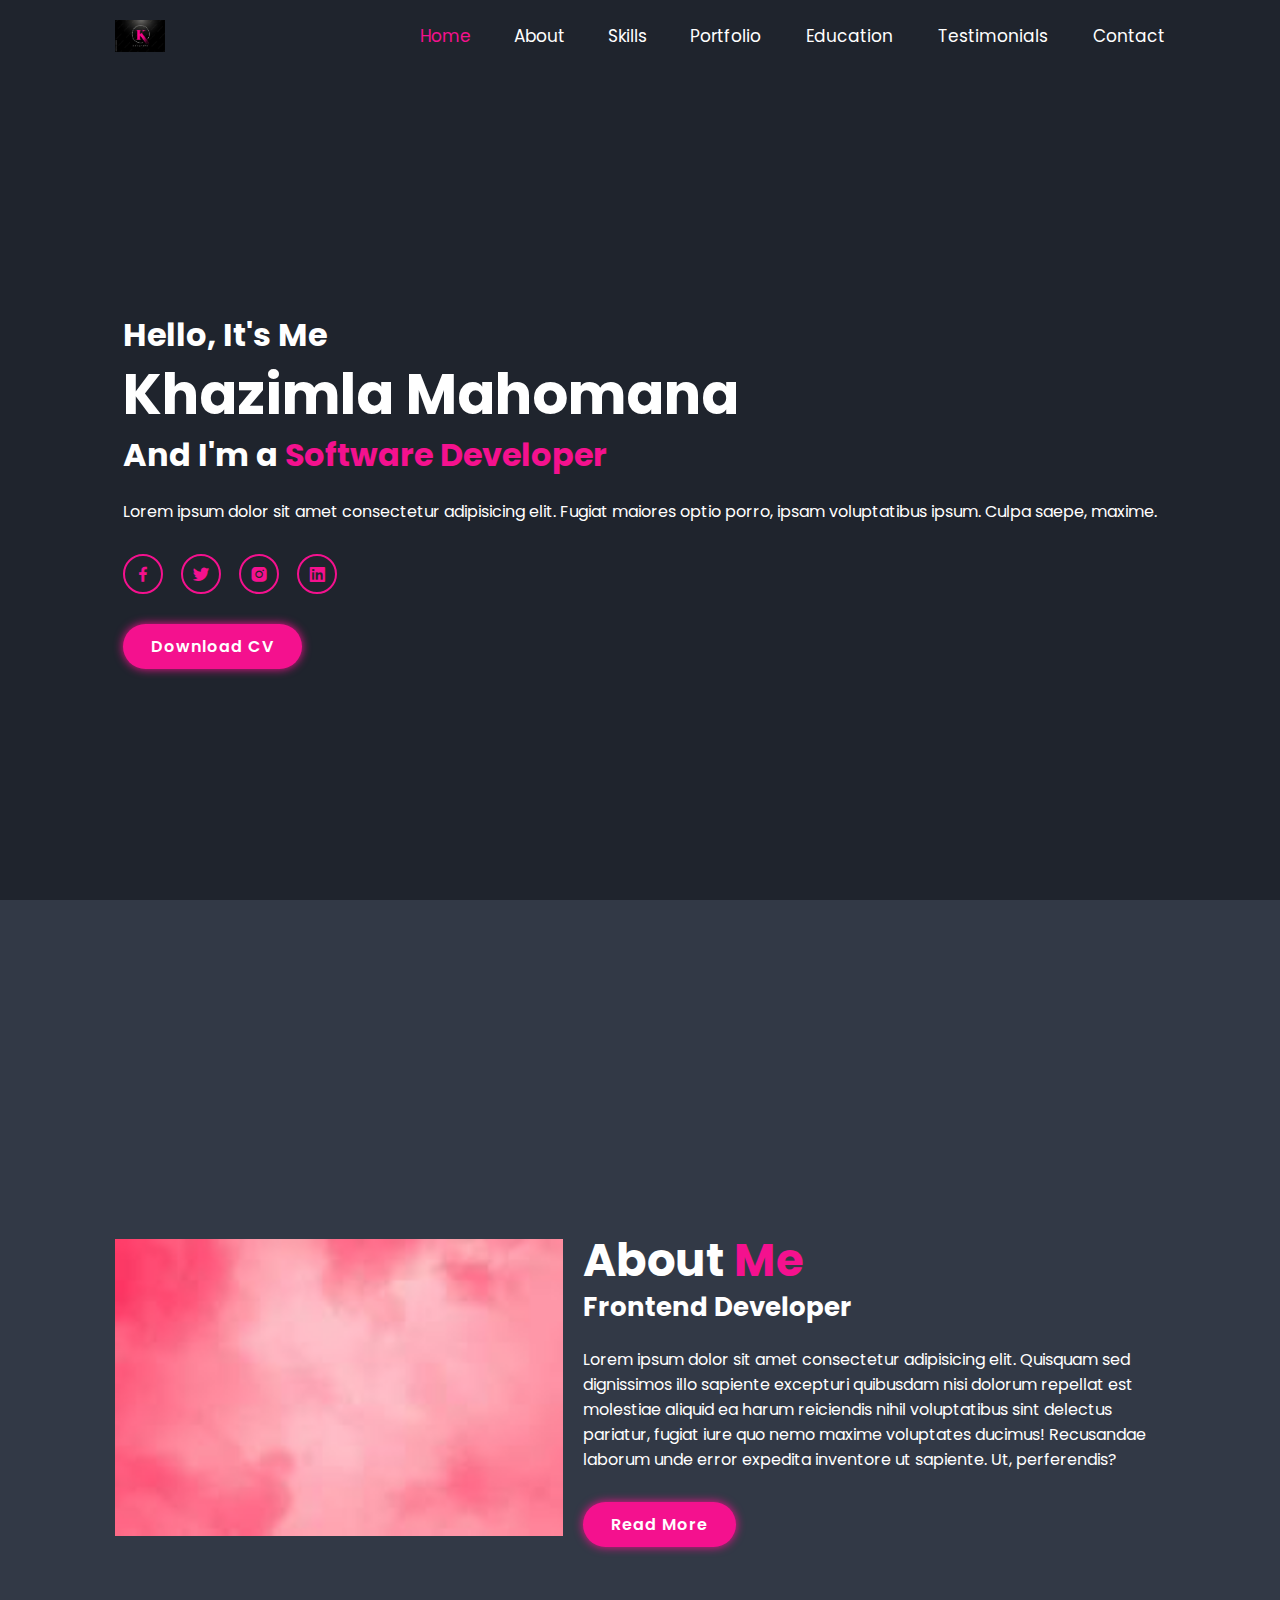
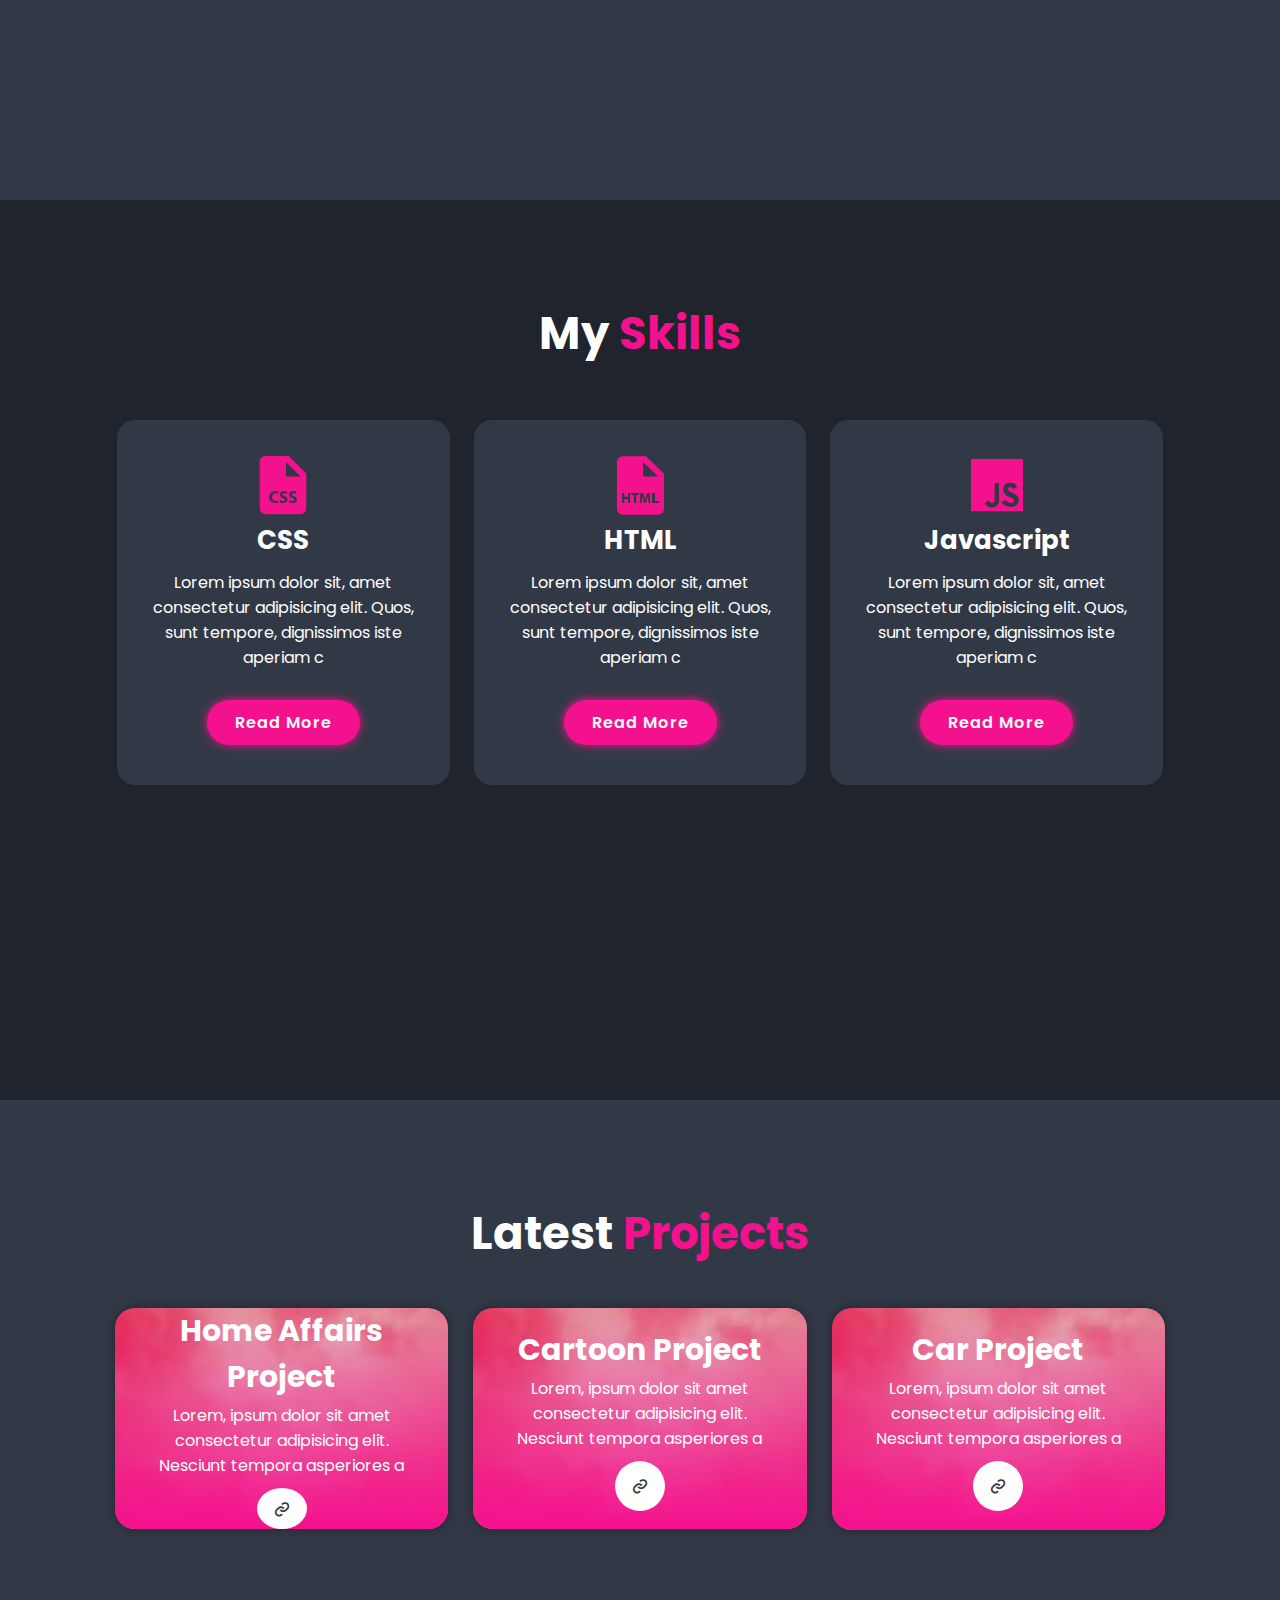
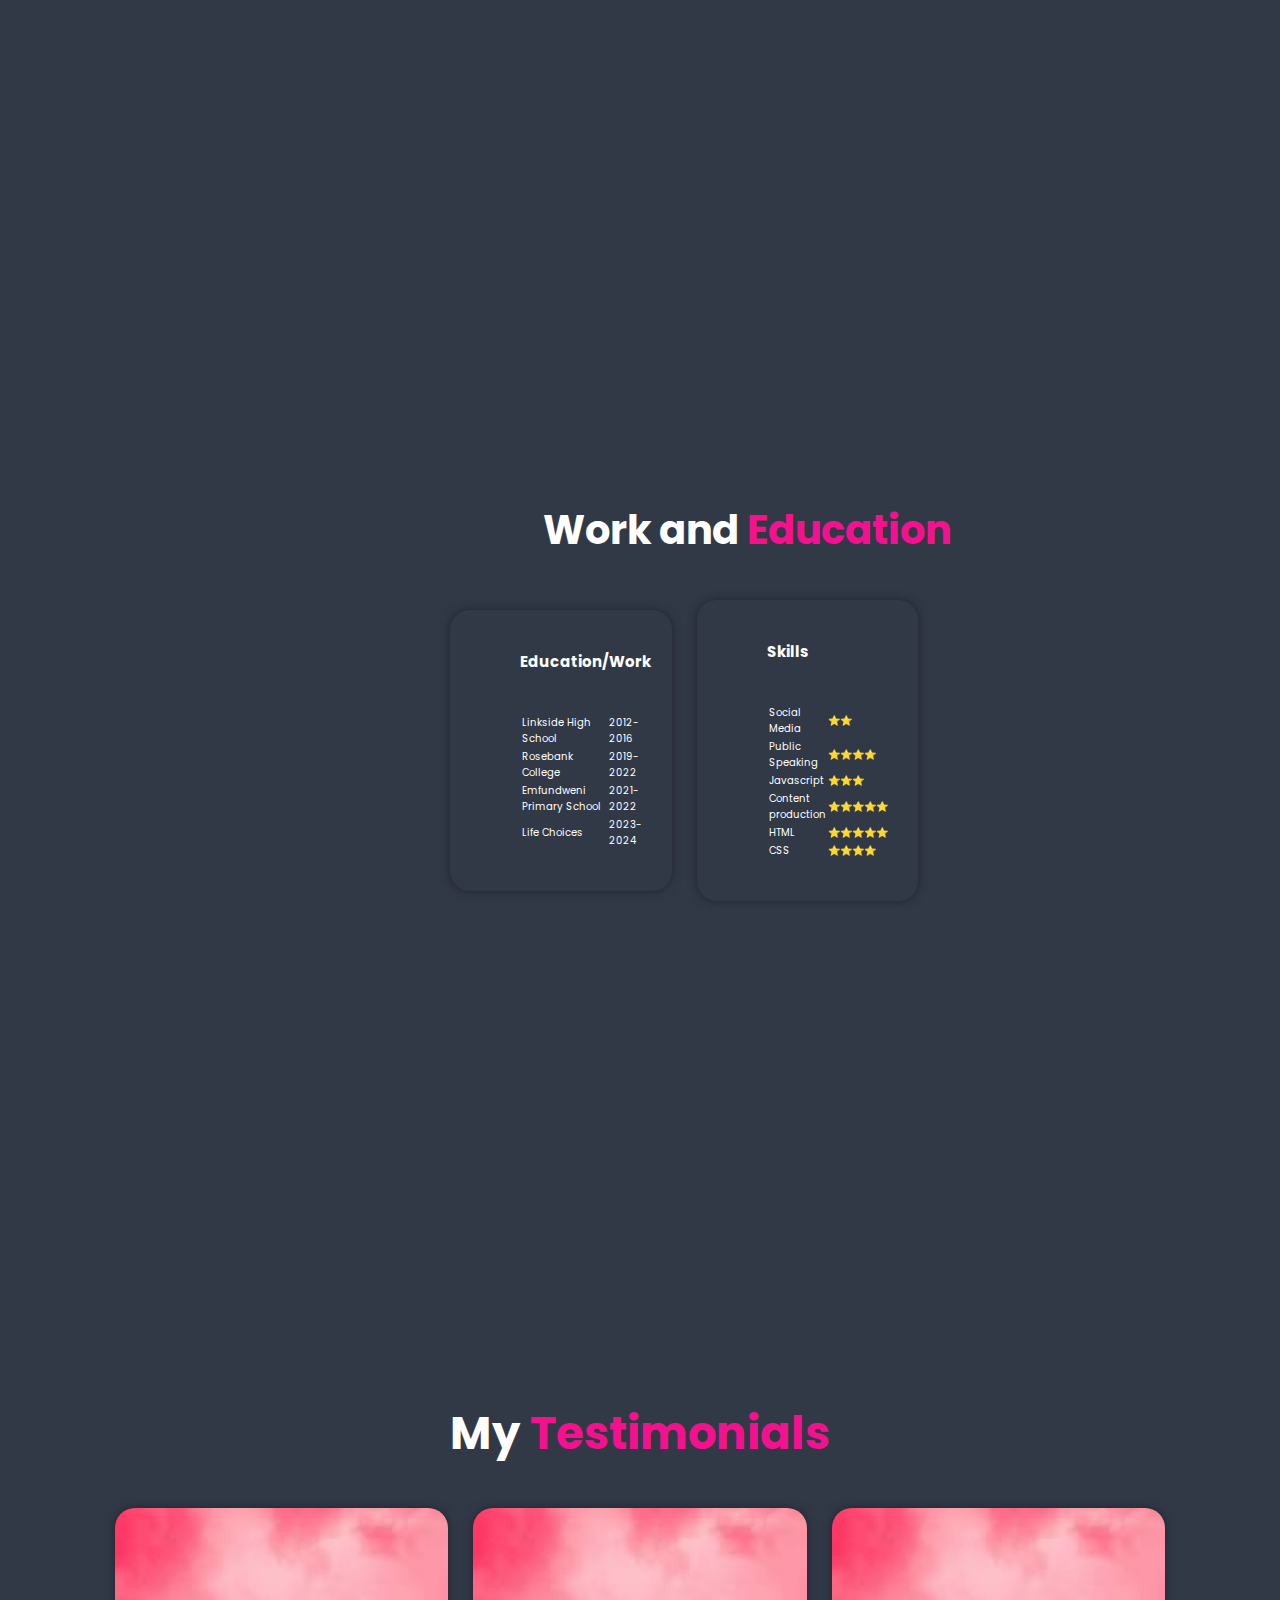
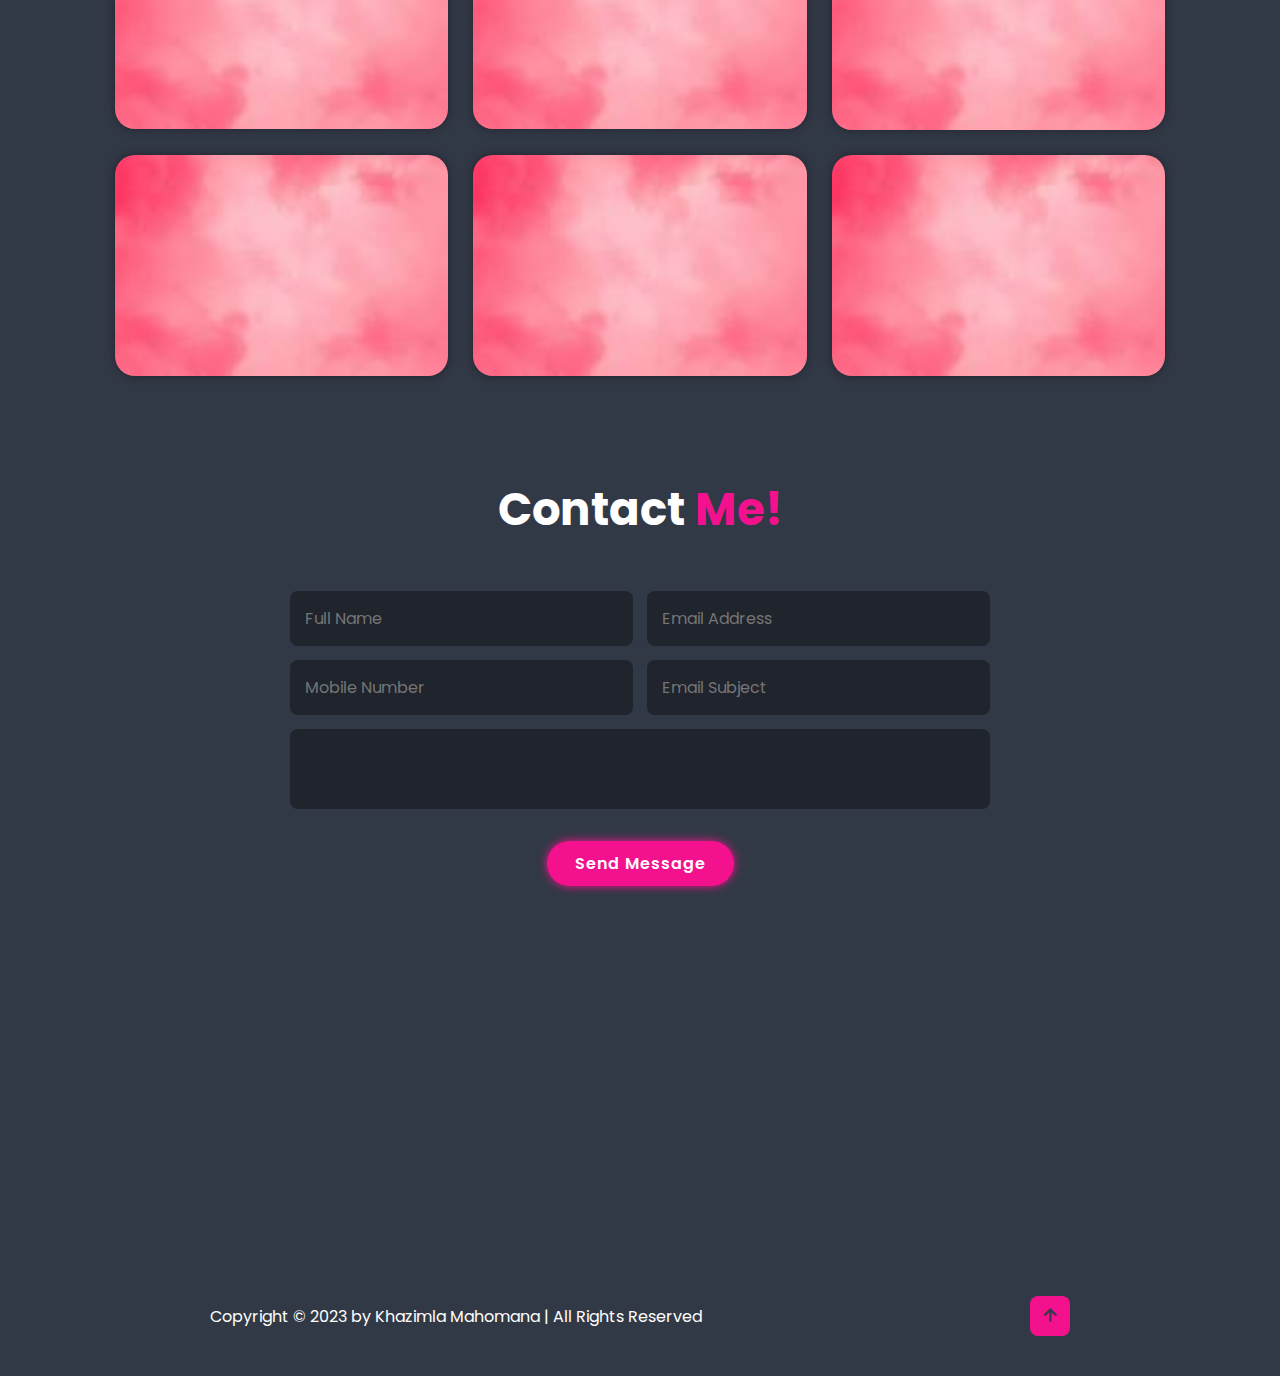
==== commit 79b59be3: "complete structure" ====
--- a/index.html
+++ b/index.html
@@ -30,13 +30,13 @@
       <a href="#services">Skills</a>
       <a href="#portfolio">Portfolio </a>
       <a href="#work">Education </a>
-      <a href="#Testimonial">Testimonials </a>
-        <a href="#Contact">Contact</a>
+      <a href="#testimonial">Testimonials </a>
+      <a href="#contact">Contact</a>
     </nav>
   </header>
 
   <!-- landing section design -->
- 
+
   <section class="home" id="home">
     <div class="home-content">
       <h3>Hello, It's Me</h3>
@@ -141,21 +141,21 @@
           <a href="#"><i class='bx bx-link'></i></a>
         </div>
       </div>
-      
+
     </div>
 
   </section>
 
   <!-- work/education section design -->
 
-  
-<section class="work" id="work">
-  <h2 class="work-heading">Work and <span>Education</span></h2>
-
-  <div class="work-container">
-    <div class="work-box">
-      <div class="table">
-        <h2>Education/Work</h2>
+
+  <section class="work" id="work">
+    <h2 class="work-heading">Work and <span>Education</span></h2>
+
+    <div class="work-container">
+      <div class="work-box">
+        <div class="table">
+          <h2>Education/Work</h2>
           <table class="table-style">
             <tr>
               <td>Linkside High School</td>
@@ -175,86 +175,221 @@
             </tr>
           </table>
         </div>
-    </div>
-
-    <div class="work-box">
-      <div class="table">
-        <h2>Skills</h2>
-       <table class="table-style">
-         <tr>
-           <td>Social Media</td>
-           <td>⭐⭐</td>
-         </tr>
-         <tr>
-           <td>Public Speaking</td>
-           <td>⭐⭐⭐⭐</td>
-         </tr>
-         <tr>
-           <td>Javascript</td>
-           <td>⭐⭐⭐</td>
-         </tr>
-         <tr>
-           <td>Content production</td>
-           <td>⭐⭐⭐⭐⭐</td>
-         </tr>
-         <tr>
-           <td> HTML</td>
-           <td>⭐⭐⭐⭐⭐</td>
-         </tr>
-         <tr>
-           <td> CSS</td>
-           <td>⭐⭐⭐⭐</td>
-         </tr>
-       </table>
-     </div>
-    </div>
-  </section>
-
-  
-
-
-  
+      </div>
+
+      <div class="work-box">
+        <div class="table">
+          <h2>Skills</h2>
+          <table class="table-style">
+            <tr>
+              <td>Social Media</td>
+              <td>⭐⭐</td>
+            </tr>
+            <tr>
+              <td>Public Speaking</td>
+              <td>⭐⭐⭐⭐</td>
+            </tr>
+            <tr>
+              <td>Javascript</td>
+              <td>⭐⭐⭐</td>
+            </tr>
+            <tr>
+              <td>Content production</td>
+              <td>⭐⭐⭐⭐⭐</td>
+            </tr>
+            <tr>
+              <td> HTML</td>
+              <td>⭐⭐⭐⭐⭐</td>
+            </tr>
+            <tr>
+              <td> CSS</td>
+              <td>⭐⭐⭐⭐</td>
+            </tr>
+          </table>
+        </div>
+      </div>
+  </section>
+
+  <!-- Testimonial Section -->
+
+  <section class="testimonial" id="testimonial">
+    <h2 class="heading">My <span>Testimonials</span></h2>
+
+    <div class="testimonial-container">
+      <div class="testimonial-box">
+        <img src="./assets/images/b.2.jpg" alt="">
+        <div class="testimonial-layer">
+          <h4>Testimony 1</h4>
+          <p>
+            Lorem, ipsum dolor sit amet consectetur adipisicing elit. Nesciunt tempora asperiores a
+          </p>
+        </div>
+      </div>
+
+      <div class="testimonial-box">
+        <img src="./assets/images/b.2.jpg" alt="">
+        <div class="testimonial-layer">
+          <h4>Testimony 2</h4>
+          <p>
+            Lorem, ipsum dolor sit amet consectetur adipisicing elit. Nesciunt tempora asperiores a
+          </p>
+        </div>
+      </div>
+
+      <div class="testimonial-box">
+        <img src="./assets/images/b.2.jpg" alt="">
+        <div class="testimonial-layer">
+          <h4>Testimony 3</h4>
+          <p>
+            Lorem, ipsum dolor sit amet consectetur adipisicing elit. Nesciunt tempora asperiores a
+          </p>
+        </div>
+      </div>
+
+      <div class="testimonial-box">
+        <img src="./assets/images/b.2.jpg" alt="">
+        <div class="testimonial-layer">
+          <h4>Testimony 4</h4>
+          <p>
+            Lorem, ipsum dolor sit amet consectetur adipisicing elit. Nesciunt tempora asperiores a
+          </p>
+        </div>
+      </div>
+
+      <div class="testimonial-box">
+        <img src="./assets/images/b.2.jpg" alt="">
+        <div class="testimonial-layer">
+          <h4>Testimony 5</h4>
+          <p>
+            Lorem, ipsum dolor sit amet consectetur adipisicing elit. Nesciunt tempora asperiores a
+          </p>
+
+        </div>
+      </div>
+
+      <div class="testimonial-box">
+        <img src="./assets/images/b.2.jpg" alt="">
+        <div class="testimonial-layer">
+          <h4>Testimony 6</h4>
+          <p>
+            Lorem, ipsum dolor sit amet consectetur adipisicing elit. Nesciunt tempora asperiores a
+          </p>
+
+        </div>
+      </div>
+
+    </div>
+
+    <!-- Formspree Section -->
+    <section class="contact" id="contact">
+      <h2 class="heading">Contact <span>Me!</span></h2>
+      <form action="#">
+        <div class="input-box">
+          <input type="text" placeholder="Full Name">
+          <input type="email" placeholder="Email Address">
+        </div>
+        <div class="input-box">
+          <input type="number" placeholder="Mobile Number">
+          <input type="text" placeholder="Email Subject">
+        </div>
+        <textarea name="" id="" cols="30" rows="" placeholder="Your Message"> </textarea>
+        <input type="submit" value="Send Message" class="btn">
+      </form>
+    </section>
+
+    <!-- footer -->
+    <footer class="footer">
+      <div class="footer-text">
+        <p>Copyright &copy; 2023 by Khazimla Mahomana | All Rights Reserved</p>
+      </div>
+
+      <div class="footer-iconTop">
+        <a href="#home"><i class='bx bx-up-arrow-alt'></i></a>
+      </div>
+    </footer>
+
+
+
 </body>
 
-
-
-
-
-
-
-
-
-
-
-
-
-
-
-
-
-
-
-
-
-
-
-
-
-
-
-
-
-
-
-
-
-
-
-
-
-
-
-
-
-
-
+</html>
+
+
+
+
+
+
+
+
+
+
+
+
+
+
+
+
+
+
+
+
+
+
+
+
+
+
+
+
+
+
+
+
+
+
+
+
+
+
+
+
+
+
+
+
+
+
+
+
+
+
+
+
+
+
+
+
+
+
+
+
+
+
+
+
+
+
+
+
+
+
+
+
+
+
+
+
+
+
+
+</body>--- a/assets/css/style.css
+++ b/assets/css/style.css
@@ -11,8 +11,8 @@
 }
 
 :root {
-    /* --bg-color: white;
-    --second-bg-color: #f2f2f2;
+    --bg-color: white;
+    /* --second-bg-color: #f2f2f2;
     --text-color: black;
     --main-color: rgb(244, 17, 142); */
     --bg-color: #1f242d;
@@ -386,111 +386,342 @@
      font-size: 4rem;
  }
 
-
-
-
-
-
-
-
-
-
-
-
-
-
-
-
-
-
-
-
-
-
-
-
-
-
-
-
-
-
-
-
-
-
-
-
-
-
-
-
-
-
-
-
-
-
-
-
-
-
-
-
-
-
-
-
-
-
-
-
-
-
-
-
-
-
-
-
-
-
-
-
-
-
-
-
-
-
-
-
-
-
-
-
-
-
-
-
-
-
-
-
-
-
-
-
-
-
-
-
-
-
-
-
-
-
-
-
-
+ .contact h2 {
+    margin-bottom: 3rem;
+}
+
+.contact form {
+    max-width: 70rem;
+    margin: 1rem auto;
+    text-align: center;
+    margin-bottom: 3rem;
+}
+
+.contact form .input-box {
+    display: flex;
+    justify-content: space-between;
+    flex-wrap: wrap;
+}
+
+.contact form .input-box input,
+.contact form textarea {
+    width: 100%;
+    padding: 1.5rem;
+    font-size: 1.6rem;
+    color: var(--text-color);
+    background: var(--bg-color);
+    border-radius: .8rem;
+    margin: .7rem 0;
+}
+
+.contact form .input-box input {
+    width: 49%;
+}
+
+.contact form textarea {
+    resize: none;
+}
+
+.contact form .btn {
+    margin-top: 2rem;
+    cursor: pointer;
+}
+
+.testimonial {
+    background: var(--second-bg-color) ;
+}
+
+.testimonial h2 {
+    margin-bottom: 4rem;
+}
+
+.testimonial-container {
+    display: grid;
+    grid-template-columns: repeat(3, 1fr);
+    align-items: center;
+    gap: 2.5rem;
+}
+
+.testimonial-container .testimonial-box {
+    position: relative;
+    border-radius: 2rem;
+    box-shadow: 0 0 1rem var(--bg-color);
+    overflow: hidden;
+    display: flex;
+}
+
+.testimonial-box img {
+    width: 100%;
+    transition: .5s ease;
+}
+
+.testimonial-box:hover img {
+    transform: scale(1.1);
+}
+
+
+.testimonial-box .testimonial-layer {
+ position: absolute;
+ bottom: 0;
+ left: 0;
+ width: 100%;
+ height: 100%;
+ background: linear-gradient(rgba(0, 0, 0, .1), var(--main-color));
+ display: flex;
+ justify-content: center;
+ align-items: center;
+ flex-direction: column;
+ text-align: center;
+ padding: 0 4rem;
+ transform: translateY(100%);
+ transition: .5s ease;
+}
+
+.testimonial-box:hover .testimonial-layer {
+    transform: translateY(0); 
+}
+
+.testimonial-layer h4 {
+    font-size: 3rem;
+}
+
+.testimonial-layer p {
+    font-size: 1.6rem;
+    margin: .3rem 0 1rem;
+}
+
+.testimonial-layer a {
+    display: inline-flex;
+    justify-content: center;
+    align-items: center;
+    width: 5rem;
+    height: 5rem;
+    background: var(--text-color);
+    border-radius: 50%;
+}
+
+.testimonial-layer a i {
+    font-size: 2rem;
+    color: var(--second-bg-color);
+}
+
+
+.footer {
+    display: flex;
+    justify-content: space-between;
+    align-items: center;
+    flex-wrap: wrap;
+    padding: 2rem 9%;
+    background: var(--second-bg-color);
+}
+
+.footer-text {
+    font-size: 1.6rem;
+}
+
+.footer-iconTop a {
+    display: inline-flex;
+    justify-content: center;
+    align-items: center;
+    padding: .8rem;
+    background: var(--main-color);
+    border-radius: .8rem;
+    transition: .5s ease;
+}
+
+.footer-iconTop a:hover {
+    box-shadow: 0 0 1rem var(--main-color);
+}
+
+
+.footer-iconTop a i {
+    font-size: 2.4rem;
+    color: var(--second-bg-color)
+}
+
+
+
+
+
+
+
+
+
+
+
+
+
+
+
+
+
+
+
+
+
+
+
+
+
+
+
+
+
+
+
+
+
+
+
+
+
+
+
+
+
+
+
+
+
+
+
+
+
+
+
+
+
+
+
+
+
+
+
+
+
+
+
+
+
+
+
+
+
+
+
+
+
+
+
+
+
+
+
+
+
+
+
+
+
+
+
+
+
+
+
+
+
+
+
+
+
+
+
+
+
+
+
+
+
+
+
+
+
+
+
+
+
+
+
+
+
+
+
+
+
+
+
+
+
+
+
+
+
+
+
+
+
+
+
+
+
+
+
+
+
+
+
+
+
+
+
+
+
+
+
+
+
+
+
+
+
+
+
+
+
+
+
+
+
+
+
+
+
+
+
+
+
+
+
+
+
+
+
+
+
+
+
+
+
+
+
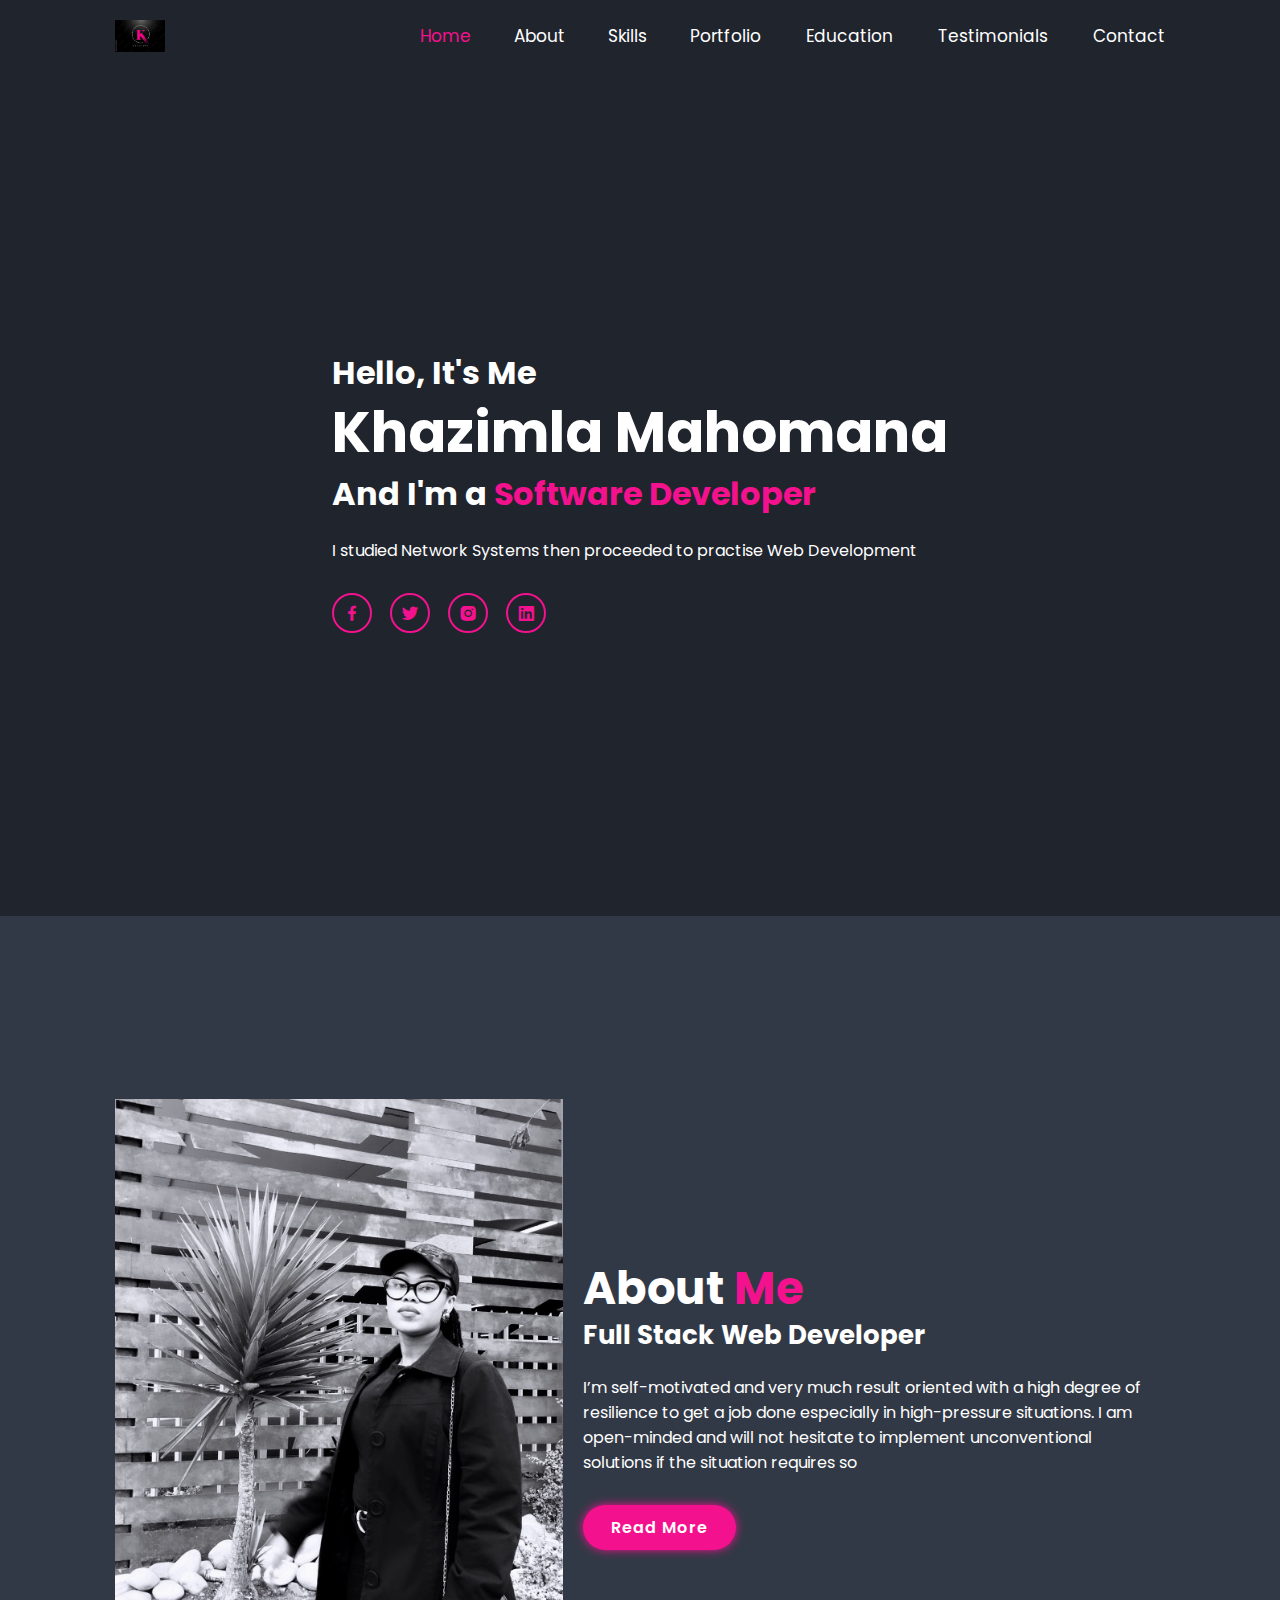
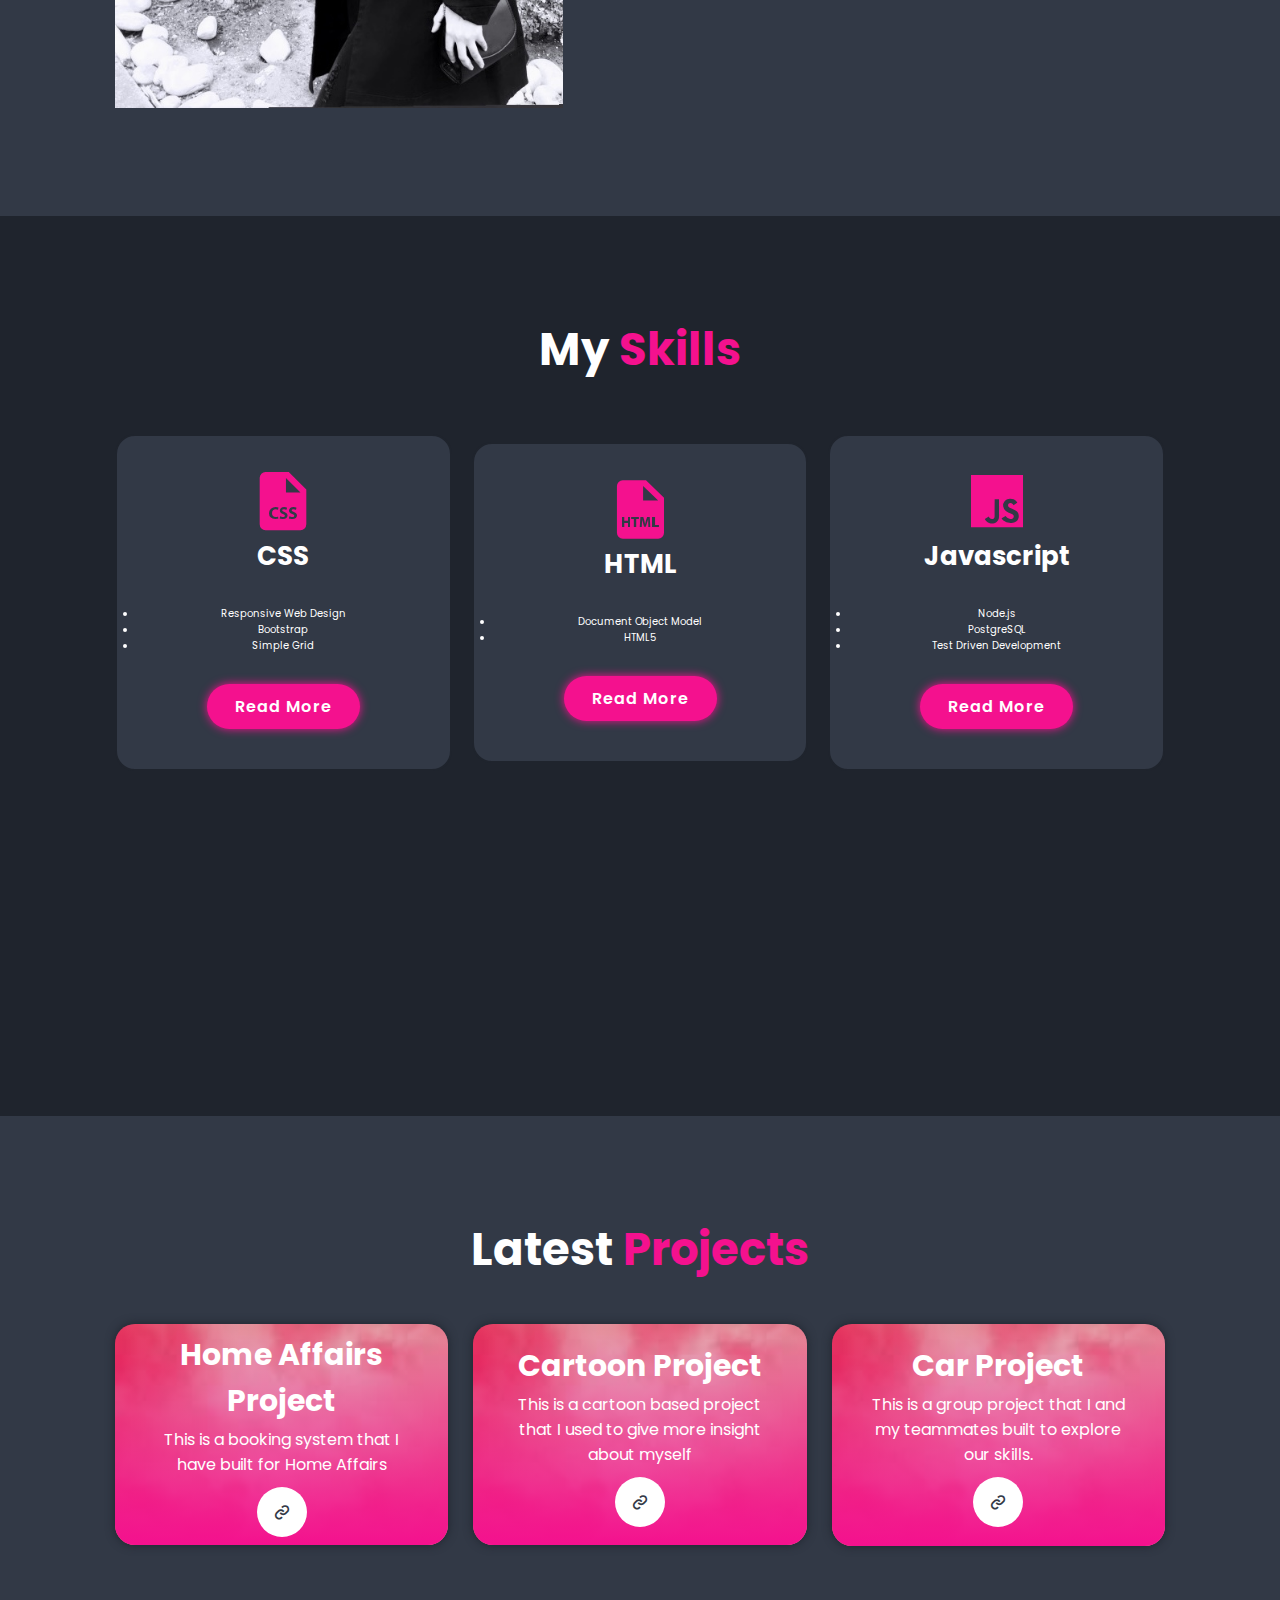
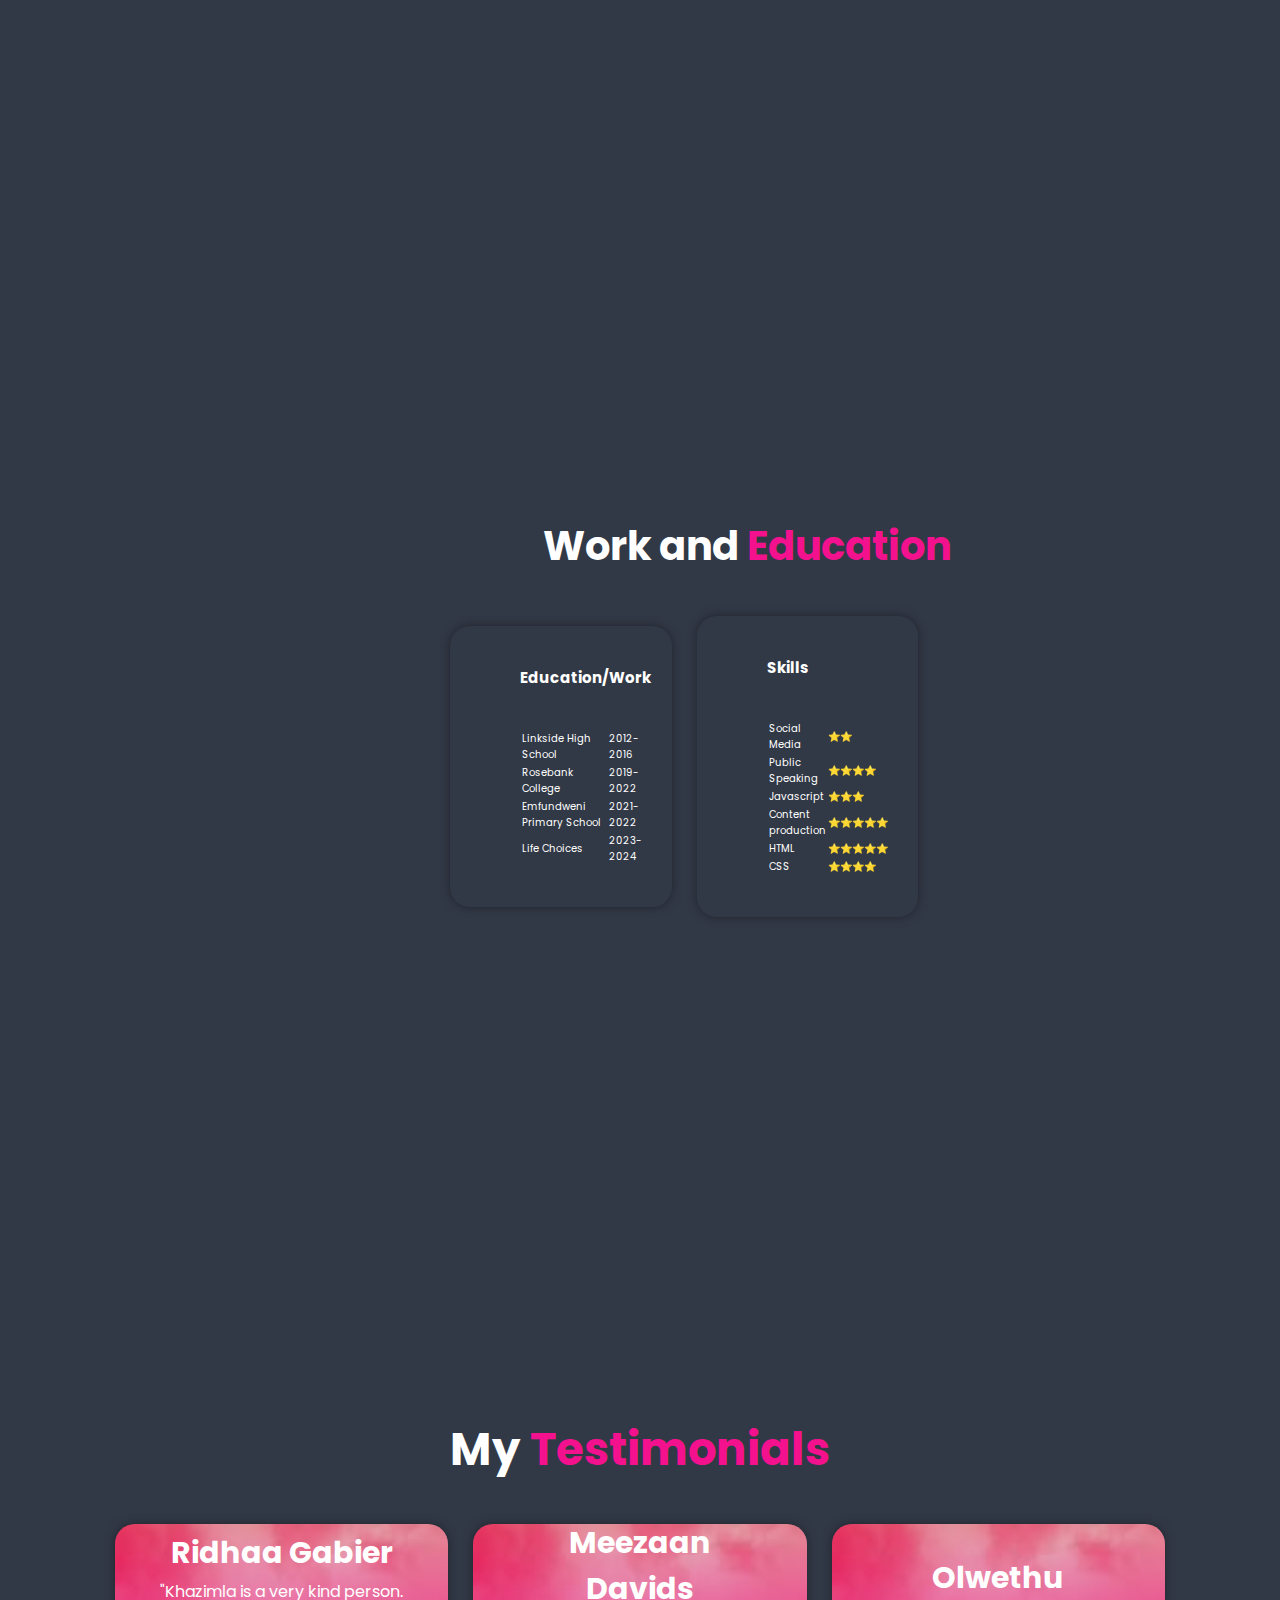
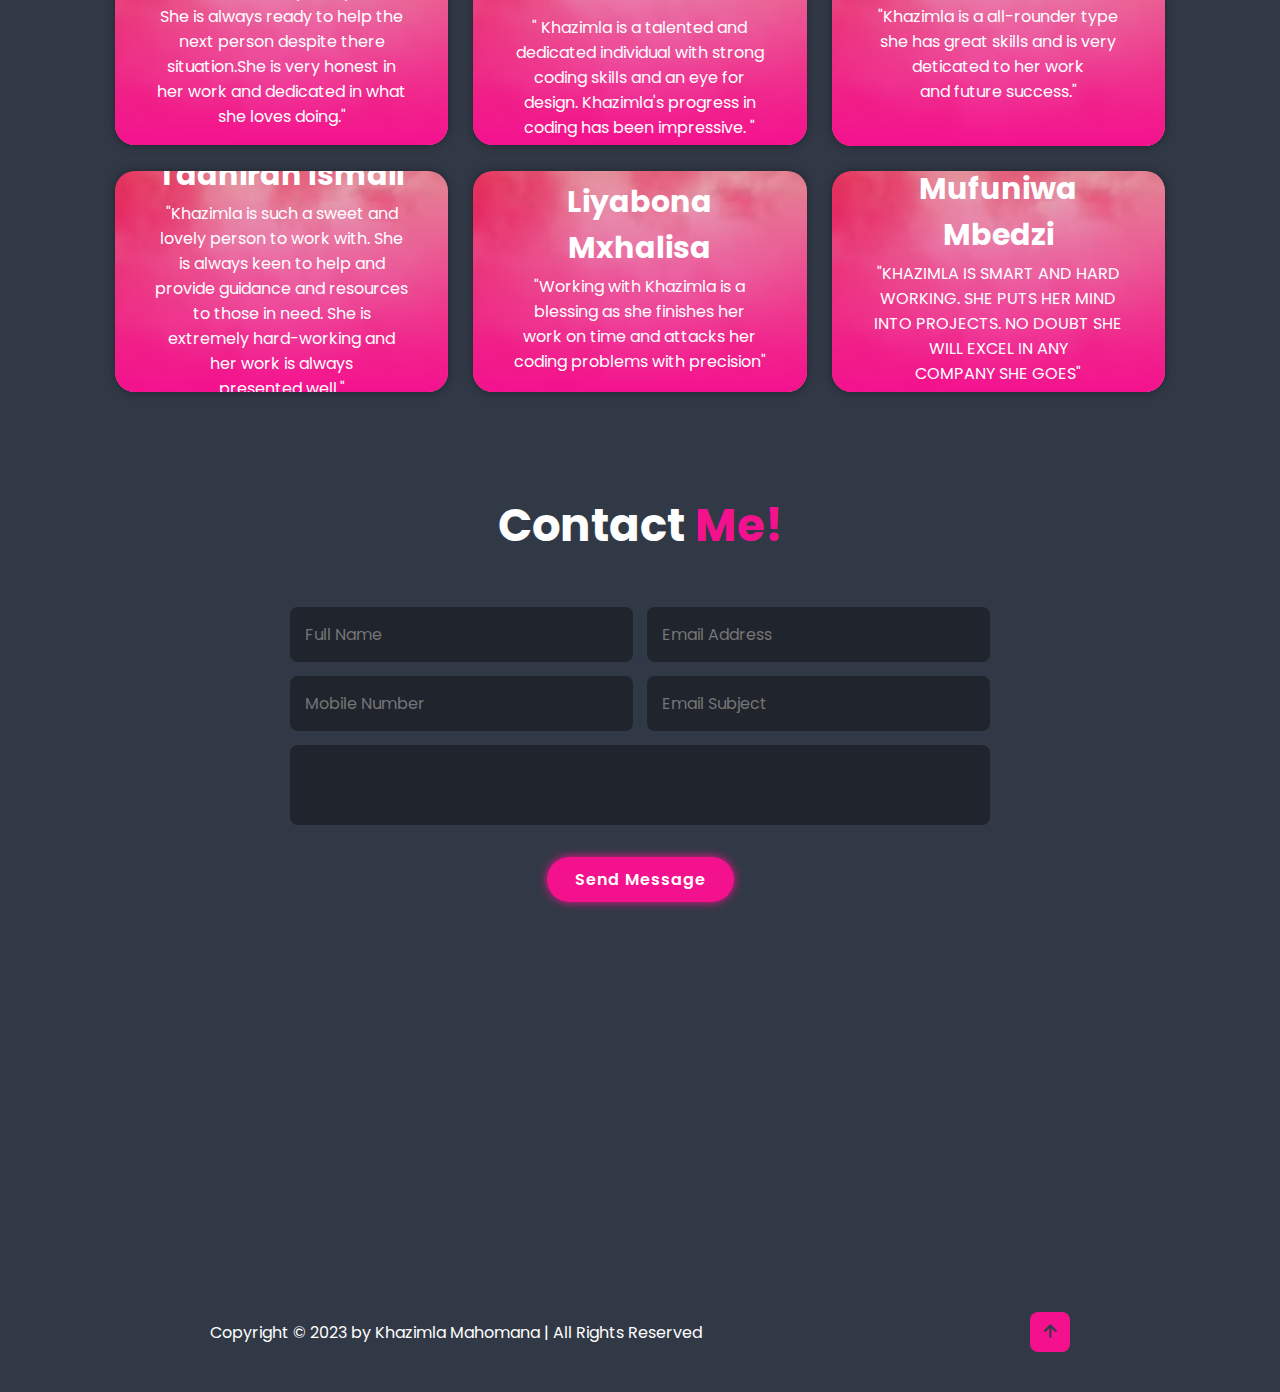
==== commit 5e19b921: "final submission" ====
--- a/index.html
+++ b/index.html
@@ -36,15 +36,14 @@
   </header>
 
   <!-- landing section design -->
-
+  ,
   <section class="home" id="home">
     <div class="home-content">
       <h3>Hello, It's Me</h3>
       <h1>Khazimla Mahomana</h1>
       <h3>And I'm a <span>Software Developer</span></h3>
       <p>
-        Lorem ipsum dolor sit amet consectetur adipisicing elit. Fugiat
-        maiores optio porro, ipsam voluptatibus ipsum. Culpa saepe, maxime.
+        I studied Network Systems then proceeded to practise Web Development
       </p>
       <div class="social-media">
         <a href="https://www.facebook.com/login/" target="_blank"><i class="bx bxl-facebook"></i></a>
@@ -52,7 +51,7 @@
         <a href="https://www.instagram.com/accounts/login/" target="_blank"><i class="bx bxl-instagram-alt"></i></a>
         <a href="https://www.linkedin.com/login" target="_blank"><i class="bx bxl-linkedin-square"></i></a>
       </div>
-      <a href="#" class="btn">Download CV</a>
+
     </div>
 
     <div class="home-img">
@@ -62,17 +61,16 @@
   <!-- about section design -->
   <section class="about" id="about">
     <div class="about-img">
-      <img src="/assets/images/b.2.jpg" alt="">
+      <img src="/assets/images/khazi.jpg" alt="">
     </div>
 
     <div class="about-content">
       <h2 class="heading">About <span>Me</span></h2>
-      <h3>Frontend Developer</h3>
-      <p>Lorem ipsum dolor sit amet consectetur adipisicing elit. Quisquam sed dignissimos illo sapiente excepturi
-        quibusdam nisi dolorum repellat est molestiae aliquid ea harum reiciendis nihil voluptatibus sint delectus
-        pariatur, fugiat iure quo nemo maxime voluptates ducimus! Recusandae laborum unde error expedita inventore ut
-        sapiente. Ut, perferendis?</p>
-      <a href="#" class="btn">Read More</a>
+      <h3>Full Stack Web Developer</h3>
+      <p>I’m self-motivated and very much result oriented with a high degree of resilience to get a job done especially
+        in high-pressure situations. I am open-minded and will not hesitate to implement unconventional solutions if the
+        situation requires so</p>
+      <a href="https://www.w3schools.com/whatis/whatis_fullstack.asp" class="btn" target="_blank">Read More</a>
     </div>
 
   </section>
@@ -84,22 +82,34 @@
       <div class="services-box">
         <i class='bx bxs-file-css'></i>
         <h3>CSS</h3>
-        <p>Lorem ipsum dolor sit, amet consectetur adipisicing elit. Quos, sunt tempore, dignissimos iste aperiam c</p>
-        <a href="#" class="btn">Read More</a>
+        <p>
+          <li>Responsive Web Design</li>
+          <li>Bootstrap</li>
+          <li>Simple Grid</li>
+        </p>
+        <a href="https://www.w3schools.com/css/" class="btn" target="_blank">Read More</a>
       </div>
 
       <div class="services-box">
         <i class='bx bxs-file-html'></i>
         <h3>HTML</h3>
-        <p>Lorem ipsum dolor sit, amet consectetur adipisicing elit. Quos, sunt tempore, dignissimos iste aperiam c</p>
-        <a href="#" class="btn">Read More</a>
+        <p>
+          <li>Document Object Model</li>
+          <li> HTML5</li>
+        </p>
+        <a href="https://www.w3schools.com/html/" class="btn" target="_blank">Read More</a>
       </div>
 
       <div class="services-box">
         <i class='bx bxl-javascript'></i>
         <h3>Javascript</h3>
-        <p>Lorem ipsum dolor sit, amet consectetur adipisicing elit. Quos, sunt tempore, dignissimos iste aperiam c</p>
-        <a href="#" class="btn">Read More</a>
+        <p>
+          <li>Node.js</li>
+          <li>PostgreSQL</li>
+          <li>Test Driven Development</li>
+
+        </p>
+        <a href="https://www.w3schools.com/js/" class="btn" target="_blank">Read More</a>
       </div>
     </div>
   </section>
@@ -115,9 +125,9 @@
         <div class="portfolio-layer">
           <h4>Home Affairs Project</h4>
           <p>
-            Lorem, ipsum dolor sit amet consectetur adipisicing elit. Nesciunt tempora asperiores a
-          </p>
-          <a href="https://khazimlam.github.io/Hackathon-Project/" target="_blank"><i class='bx bx-link'></i></a>
+            This is a booking system that I have built for Home Affairs
+          </p>
+          <a href="https://khazimlam.github.io/Hackathon-Project/" target="_blank"><i class='bx bx-link' ></i></a>
         </div>
       </div>
 
@@ -126,9 +136,9 @@
         <div class="portfolio-layer">
           <h4>Cartoon Project</h4>
           <p>
-            Lorem, ipsum dolor sit amet consectetur adipisicing elit. Nesciunt tempora asperiores a
-          </p>
-          <a href="#"><i class='bx bx-link'></i></a>
+            This is a cartoon based project that I used to give more insight about myself
+          </p>
+          <a href="https://effortless-kashata-4ebcdb.netlify.app/" target="_blank"><i class='bx bx-link' ></i></a>
         </div>
       </div>
       <div class="portfolio-box">
@@ -136,9 +146,9 @@
         <div class="portfolio-layer">
           <h4>Car Project</h4>
           <p>
-            Lorem, ipsum dolor sit amet consectetur adipisicing elit. Nesciunt tempora asperiores a
-          </p>
-          <a href="#"><i class='bx bx-link'></i></a>
+            This is a group project that I and my teammates built to explore our skills. 
+          </p>
+          <a href="https://helpful-queijadas-4555de.netlify.app/" target="_blank"><i class='bx bx-link' ></i></a>
         </div>
       </div>
 
@@ -219,60 +229,65 @@
       <div class="testimonial-box">
         <img src="./assets/images/b.2.jpg" alt="">
         <div class="testimonial-layer">
-          <h4>Testimony 1</h4>
-          <p>
-            Lorem, ipsum dolor sit amet consectetur adipisicing elit. Nesciunt tempora asperiores a
-          </p>
-        </div>
-      </div>
-
-      <div class="testimonial-box">
-        <img src="./assets/images/b.2.jpg" alt="">
-        <div class="testimonial-layer">
-          <h4>Testimony 2</h4>
-          <p>
-            Lorem, ipsum dolor sit amet consectetur adipisicing elit. Nesciunt tempora asperiores a
-          </p>
-        </div>
-      </div>
-
-      <div class="testimonial-box">
-        <img src="./assets/images/b.2.jpg" alt="">
-        <div class="testimonial-layer">
-          <h4>Testimony 3</h4>
-          <p>
-            Lorem, ipsum dolor sit amet consectetur adipisicing elit. Nesciunt tempora asperiores a
-          </p>
-        </div>
-      </div>
-
-      <div class="testimonial-box">
-        <img src="./assets/images/b.2.jpg" alt="">
-        <div class="testimonial-layer">
-          <h4>Testimony 4</h4>
-          <p>
-            Lorem, ipsum dolor sit amet consectetur adipisicing elit. Nesciunt tempora asperiores a
-          </p>
-        </div>
-      </div>
-
-      <div class="testimonial-box">
-        <img src="./assets/images/b.2.jpg" alt="">
-        <div class="testimonial-layer">
-          <h4>Testimony 5</h4>
-          <p>
-            Lorem, ipsum dolor sit amet consectetur adipisicing elit. Nesciunt tempora asperiores a
-          </p>
-
-        </div>
-      </div>
-
-      <div class="testimonial-box">
-        <img src="./assets/images/b.2.jpg" alt="">
-        <div class="testimonial-layer">
-          <h4>Testimony 6</h4>
-          <p>
-            Lorem, ipsum dolor sit amet consectetur adipisicing elit. Nesciunt tempora asperiores a
+          <h4>Ridhaa Gabier</h4>
+          <p>
+           "Khazimla is a very kind person. She is always ready to help the next person despite there situation.She is very honest in
+            her work and dedicated in what she loves doing."
+          </p>
+        </div>
+      </div>
+
+      <div class="testimonial-box">
+        <img src="./assets/images/b.2.jpg" alt="">
+        <div class="testimonial-layer">
+          <h4>Meezaan Davids</h4>
+          <p>
+           " Khazimla is a talented and dedicated individual with strong coding skills and an eye for design.
+             Khazimla's progress in coding has been impressive.
+            "
+          </p>
+        </div>
+      </div>
+
+      <div class="testimonial-box">
+        <img src="./assets/images/b.2.jpg" alt="">
+        <div class="testimonial-layer">
+          <h4>Olwethu
+          </h4>
+          <p>
+            "Khazimla is a all-rounder type she has great skills and is very deticated to her work and future success."
+          </p>
+        </div>
+      </div>
+
+      <div class="testimonial-box">
+        <img src="./assets/images/b.2.jpg" alt="">
+        <div class="testimonial-layer">
+          <h4>Taahirah Ismail</h4>
+          <p>
+            "Khazimla is such a sweet and lovely person to work with. She is always keen to help and provide guidance
+            and resources to those in need. She is extremely hard-working and her work is always presented well."
+          </p>
+        </div>
+      </div>
+
+      <div class="testimonial-box">
+        <img src="./assets/images/b.2.jpg" alt="">
+        <div class="testimonial-layer">
+          <h4>Liyabona Mxhalisa</h4>
+          <p>
+            "Working with Khazimla is a blessing as she finishes her work on time and attacks her coding problems with precision"
+          </p>
+
+        </div>
+      </div>
+
+      <div class="testimonial-box">
+        <img src="./assets/images/b.2.jpg" alt="">
+        <div class="testimonial-layer">
+          <h4>Mufuniwa Mbedzi</h4>
+          <p>
+           "KHAZIMLA IS SMART AND HARD WORKING. SHE PUTS HER MIND INTO PROJECTS. NO DOUBT SHE WILL EXCEL IN ANY COMPANY SHE GOES"
           </p>
 
         </div>
@@ -283,14 +298,14 @@
     <!-- Formspree Section -->
     <section class="contact" id="contact">
       <h2 class="heading">Contact <span>Me!</span></h2>
-      <form action="#">
+      <form action="https://formspree.io/f/mdovyjge" method="POST">
         <div class="input-box">
-          <input type="text" placeholder="Full Name">
-          <input type="email" placeholder="Email Address">
+          <input type="text"  name="fullName" placeholder="Full Name">
+          <input type="email" name="emailAddress" placeholder="Email Address">
         </div>
         <div class="input-box">
-          <input type="number" placeholder="Mobile Number">
-          <input type="text" placeholder="Email Subject">
+          <input type="number" name="contactNum" placeholder="Mobile Number">
+          <input type="text" name="emailSub"placeholder="Email Subject">
         </div>
         <textarea name="" id="" cols="30" rows="" placeholder="Your Message"> </textarea>
         <input type="submit" value="Send Message" class="btn">
--- a/assets/css/style.css
+++ b/assets/css/style.css
@@ -473,8 +473,6 @@
  flex-direction: column;
  text-align: center;
  padding: 0 4rem;
- transform: translateY(100%);
- transition: .5s ease;
 }
 
 .testimonial-box:hover .testimonial-layer {
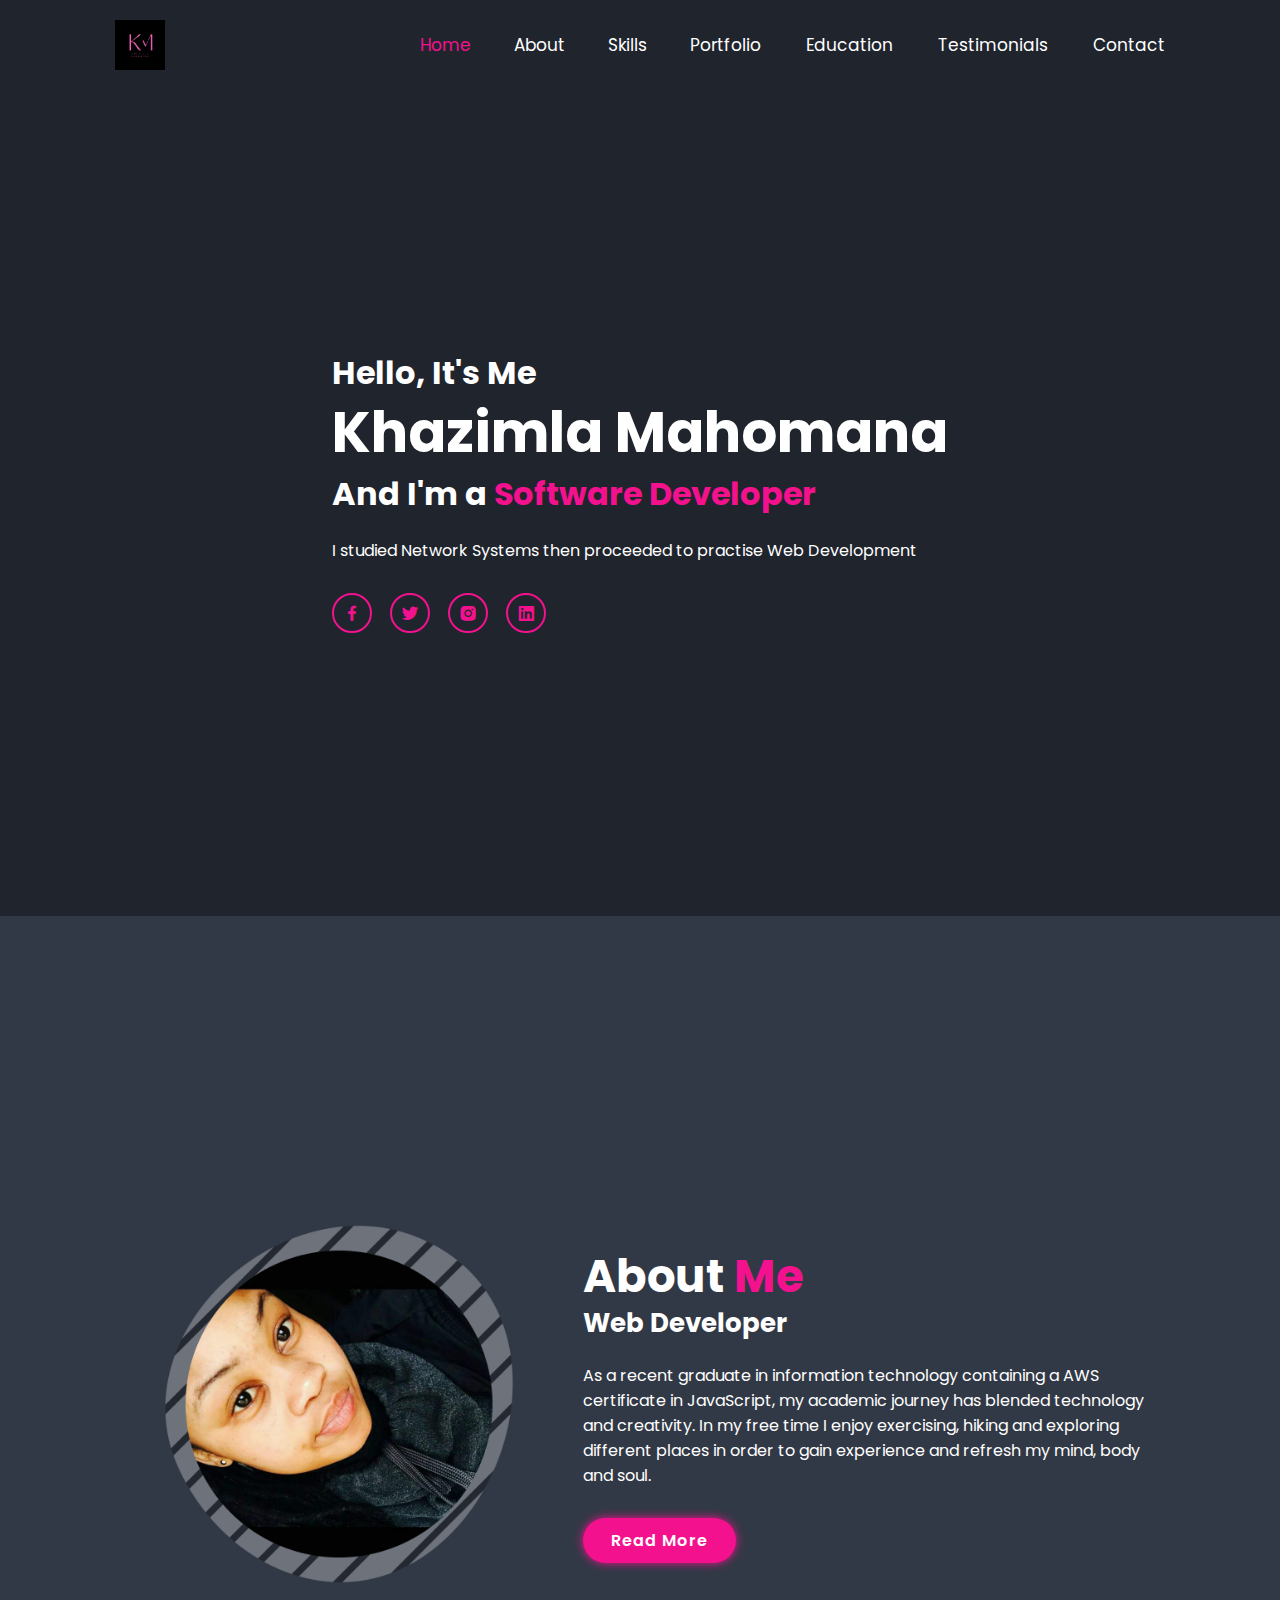
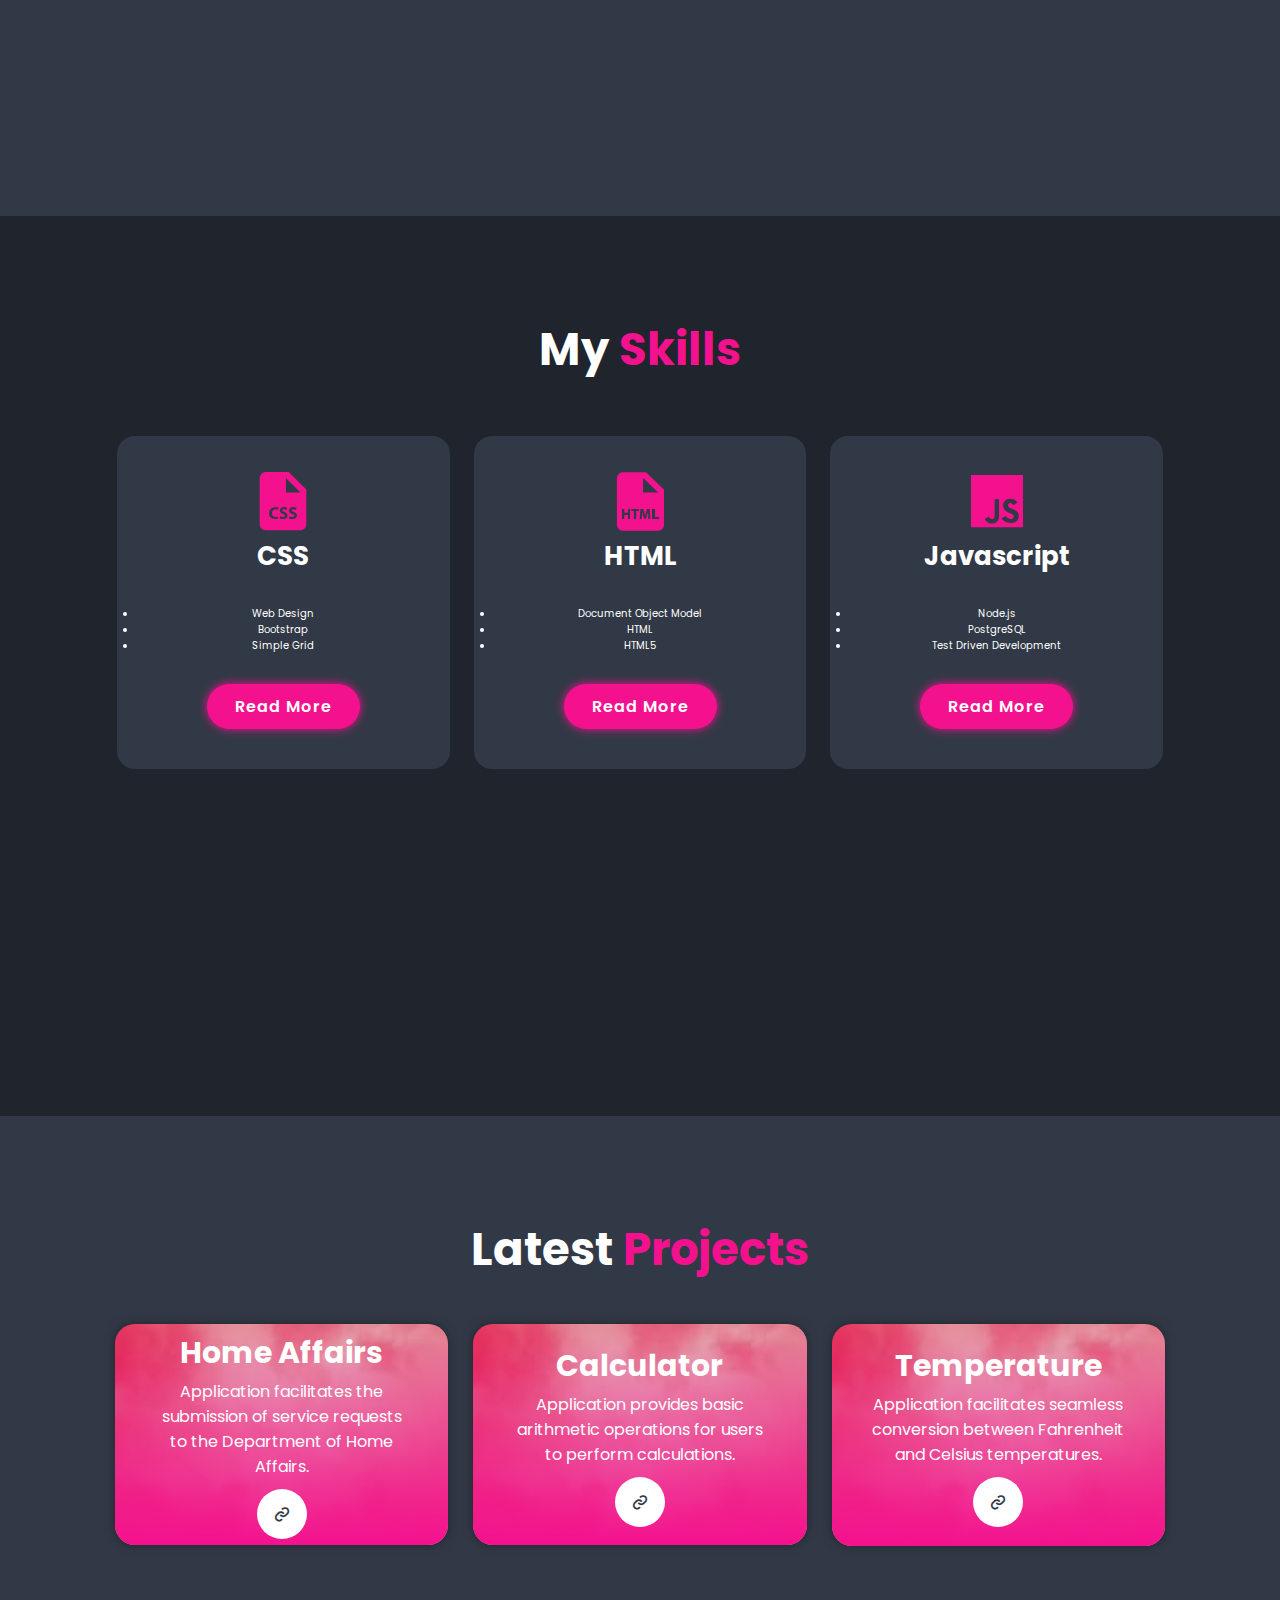
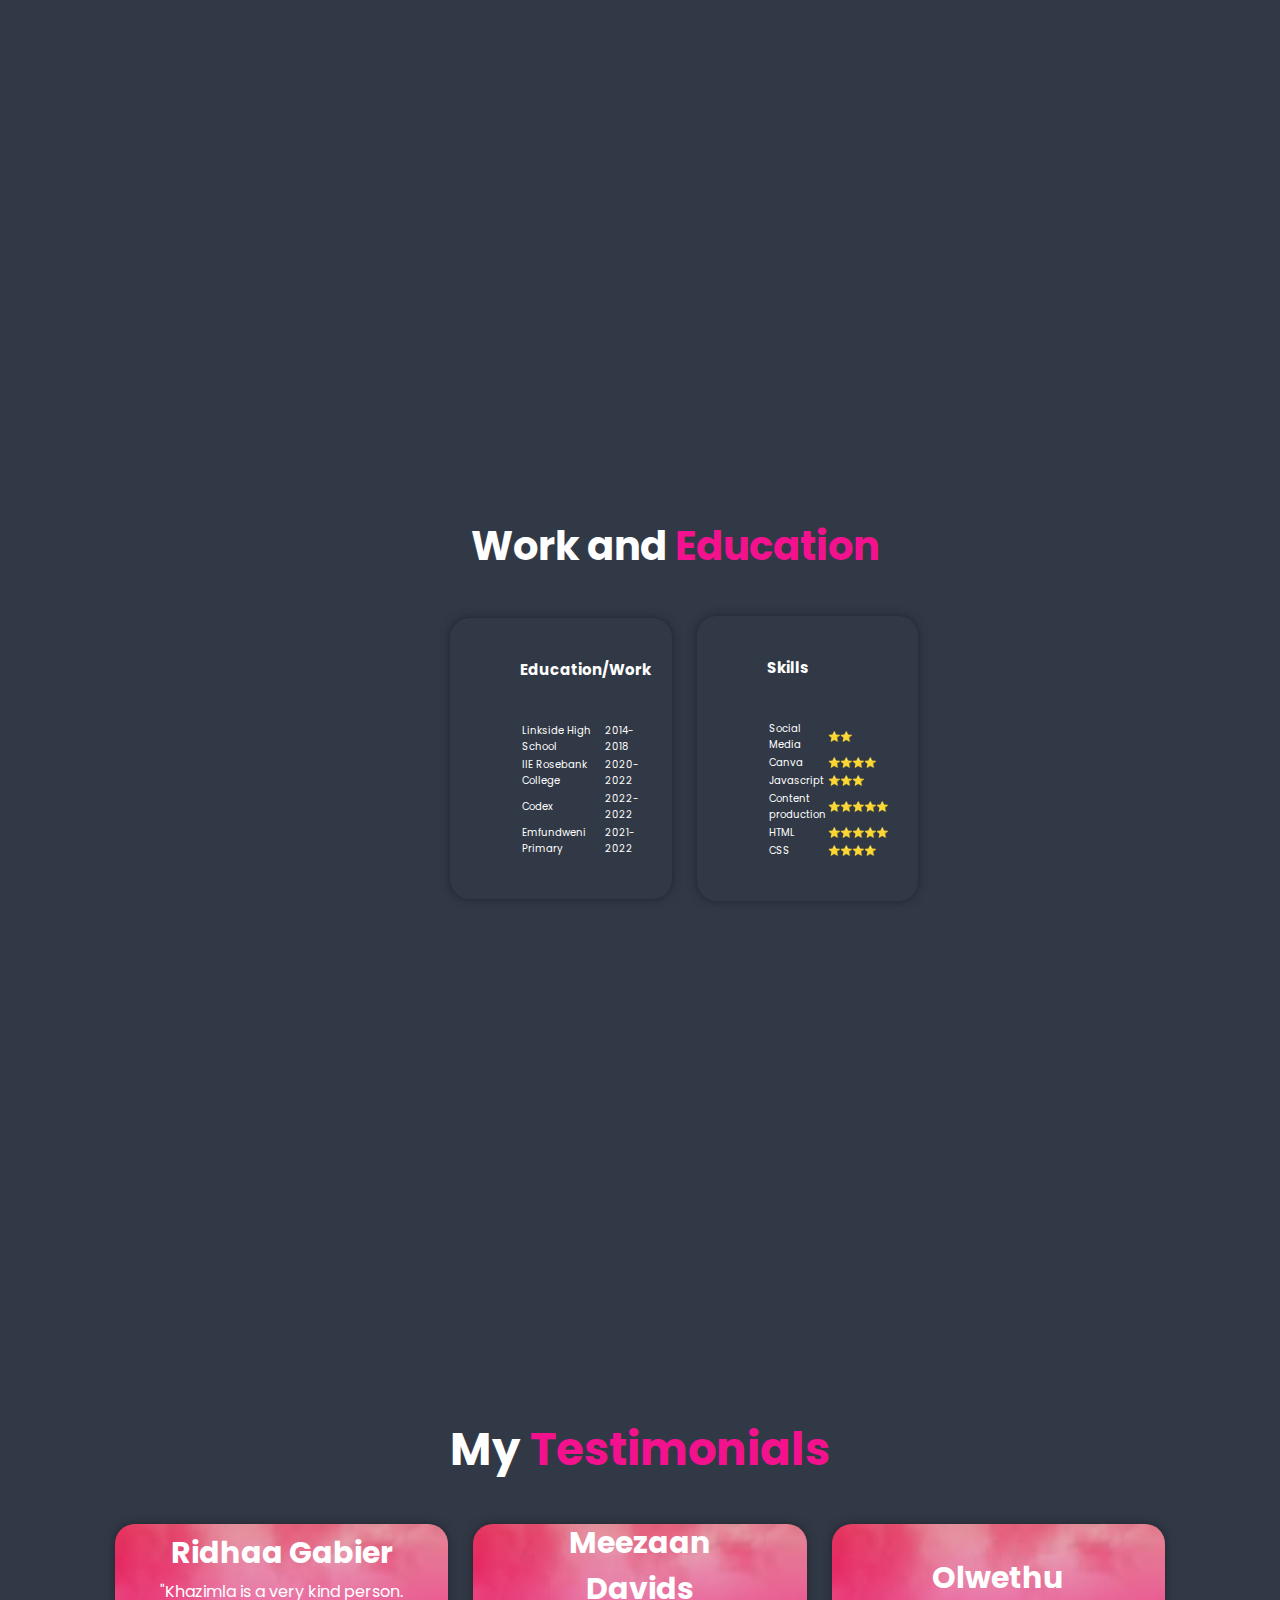
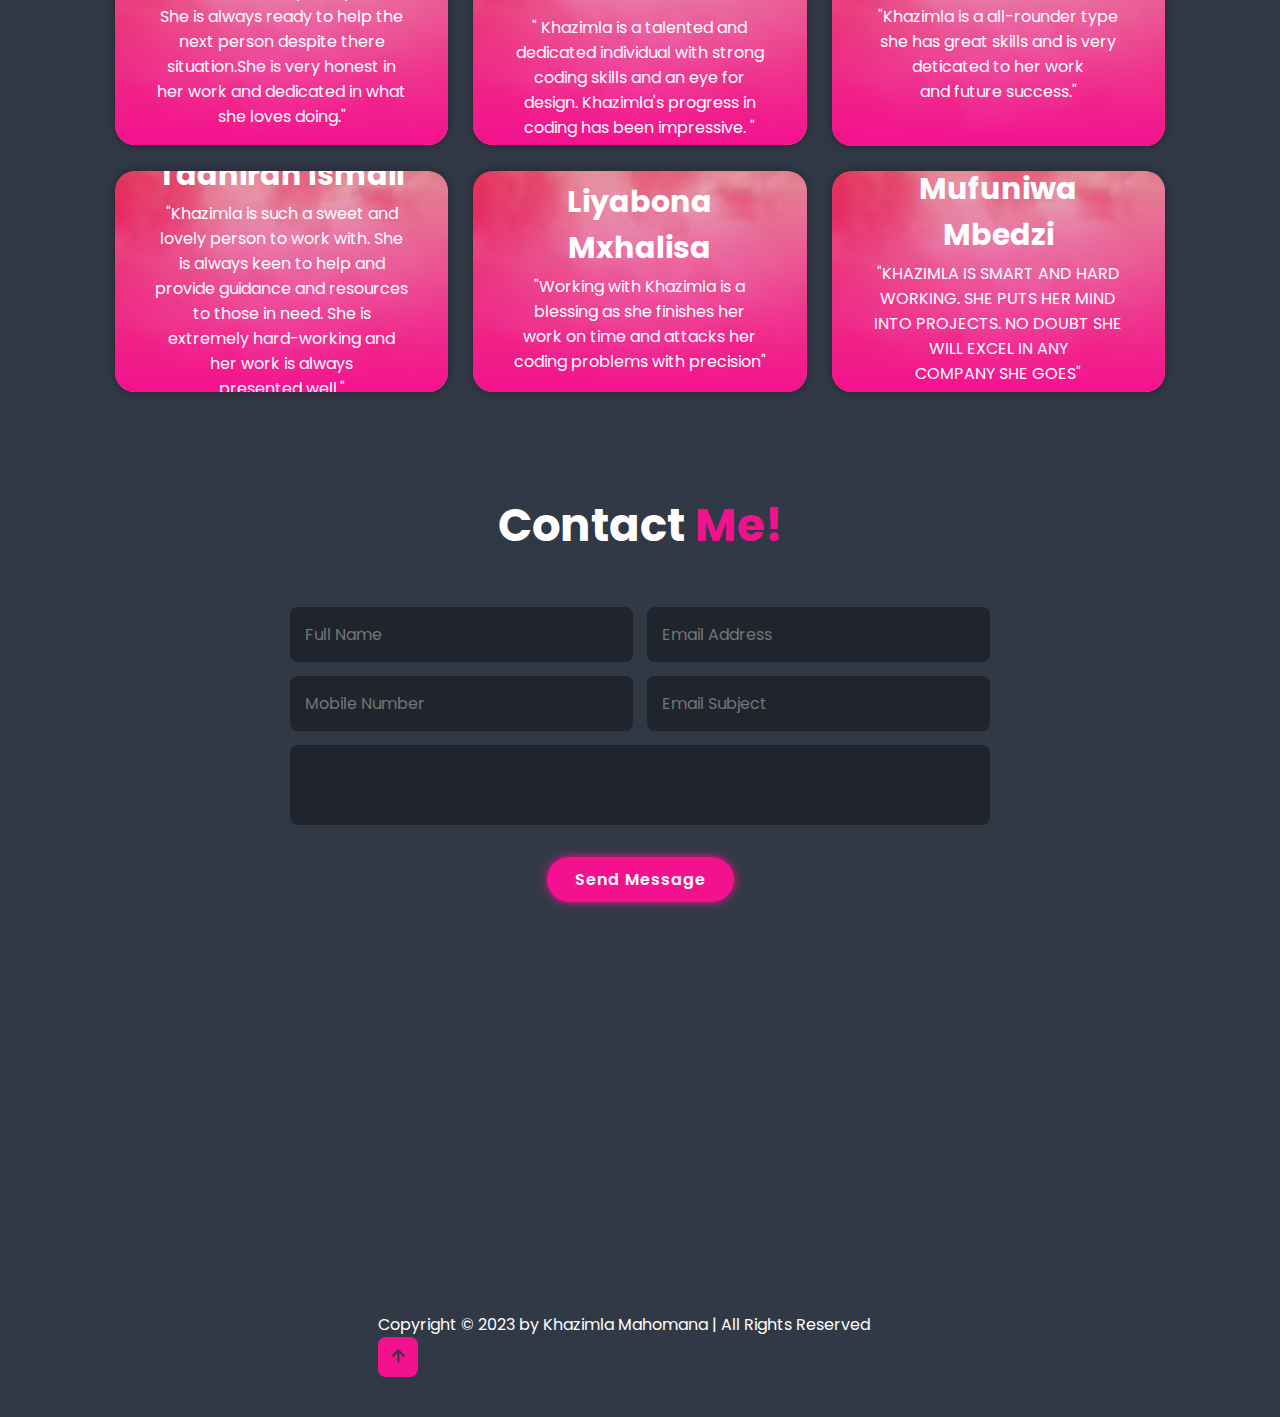
==== commit 87514c4e: "final changes" ====
--- a/index.html
+++ b/index.html
@@ -8,19 +8,17 @@
   <link rel="stylesheet" href="./assets/css/style.css">
   <title>Portfolio</title>
 
+
   <!-- box icons -->
   <link href="https://unpkg.com/boxicons@2.1.4/css/boxicons.min.css" rel="stylesheet" />
-  <!-- <link
-    href="https://cdn.jsdelivr.net/npm/bootstrap@5.3.0-alpha3/dist/css/bootstrap.min.css"
-    rel="stylesheet"
-  /> -->
+
 
 </head>
 
 <body>
   <!-- header design -->
   <header class="header">
-    <img src="./assets/images/LOGO1.jpg" class="logo" width="50" padding="50">
+    <img src="./assets/images/Skye. Logo.png" class="logo" width="50" padding="50">
 
     <i class="" id="menu-icon"></i>
 
@@ -46,10 +44,10 @@
         I studied Network Systems then proceeded to practise Web Development
       </p>
       <div class="social-media">
-        <a href="https://www.facebook.com/login/" target="_blank"><i class="bx bxl-facebook"></i></a>
-        <a href="https://twitter.com/i/flow/login" target="_blank"><i class="bx bxl-twitter"></i></a>
-        <a href="https://www.instagram.com/accounts/login/" target="_blank"><i class="bx bxl-instagram-alt"></i></a>
-        <a href="https://www.linkedin.com/login" target="_blank"><i class="bx bxl-linkedin-square"></i></a>
+        <a href="https://www.facebook.com" target="_blank"><i class="bx bxl-facebook"></i></a>
+        <a href="https://twitter.com/i/flow" target="_blank"><i class="bx bxl-twitter"></i></a>
+        <a href="https://www.instagram.com" target="_blank"><i class="bx bxl-instagram-alt"></i></a>
+        <a href="https://www.linkedin.com" target="_blank"><i class="bx bxl-linkedin-square"></i></a>
       </div>
 
     </div>
@@ -61,16 +59,18 @@
   <!-- about section design -->
   <section class="about" id="about">
     <div class="about-img">
-      <img src="/assets/images/khazi.jpg" alt="">
+      <img src="/assets/images/official.skye.png" alt="">
     </div>
 
     <div class="about-content">
       <h2 class="heading">About <span>Me</span></h2>
-      <h3>Full Stack Web Developer</h3>
-      <p>I’m self-motivated and very much result oriented with a high degree of resilience to get a job done especially
-        in high-pressure situations. I am open-minded and will not hesitate to implement unconventional solutions if the
-        situation requires so</p>
-      <a href="https://www.w3schools.com/whatis/whatis_fullstack.asp" class="btn" target="_blank">Read More</a>
+      <h3> Web Developer</h3>
+      <p>
+        As a recent graduate in information technology containing a AWS certificate in JavaScript, my academic
+        journey has blended technology and creativity. In my free time I enjoy exercising, hiking and exploring
+        different places in order to gain experience and refresh my mind, body and soul.
+      </p>
+      <a href="/readmore.html" class="btn" target="_blank">Read More</a>
     </div>
 
   </section>
@@ -83,11 +83,11 @@
         <i class='bx bxs-file-css'></i>
         <h3>CSS</h3>
         <p>
-          <li>Responsive Web Design</li>
+          <li>Web Design</li>
           <li>Bootstrap</li>
           <li>Simple Grid</li>
         </p>
-        <a href="https://www.w3schools.com/css/" class="btn" target="_blank">Read More</a>
+        <a href="https://developer.mozilla.org/en-US/docs/Web/CSS" class="btn" target="_blank">Read More</a>
       </div>
 
       <div class="services-box">
@@ -95,9 +95,11 @@
         <h3>HTML</h3>
         <p>
           <li>Document Object Model</li>
+          <li> HTML</li>
           <li> HTML5</li>
         </p>
-        <a href="https://www.w3schools.com/html/" class="btn" target="_blank">Read More</a>
+        <a href="https://developer.mozilla.org/en-US/docs/Learn/Getting_started_with_the_web/HTML_basics" class="btn"
+          target="_blank">Read More</a>
       </div>
 
       <div class="services-box">
@@ -109,7 +111,8 @@
           <li>Test Driven Development</li>
 
         </p>
-        <a href="https://www.w3schools.com/js/" class="btn" target="_blank">Read More</a>
+        <a href="https://developer.mozilla.org/en-US/docs/Learn/JavaScript/First_steps/What_is_JavaScript" class="btn"
+          target="_blank">Read More</a>
       </div>
     </div>
   </section>
@@ -123,32 +126,33 @@
       <div class="portfolio-box">
         <img src="./assets/images/b.2.jpg" alt="">
         <div class="portfolio-layer">
-          <h4>Home Affairs Project</h4>
-          <p>
-            This is a booking system that I have built for Home Affairs
-          </p>
-          <a href="https://khazimlam.github.io/Hackathon-Project/" target="_blank"><i class='bx bx-link' ></i></a>
+          <h4>Home Affairs </h4>
+          <p>
+            Application facilitates the submission of service requests to the Department of Home Affairs.
+          </p>
+          <a href="https://khazimlam.github.io/Hackathon-Project/" target="_blank"><i class='bx bx-link'></i></a>
         </div>
       </div>
 
       <div class="portfolio-box">
         <img src="./assets/images/b.2.jpg" alt="">
         <div class="portfolio-layer">
-          <h4>Cartoon Project</h4>
-          <p>
-            This is a cartoon based project that I used to give more insight about myself
-          </p>
-          <a href="https://effortless-kashata-4ebcdb.netlify.app/" target="_blank"><i class='bx bx-link' ></i></a>
+          <h4>Calculator </h4>
+          <p>
+          Application provides basic arithmetic operations for users to
+            perform calculations. 
+          </p>
+          <a href="https://calculator-app-cc4079.netlify.app/" target="_blank"><i class='bx bx-link'></i></a>
         </div>
       </div>
       <div class="portfolio-box">
         <img src="./assets/images/b.2.jpg" alt="">
         <div class="portfolio-layer">
-          <h4>Car Project</h4>
-          <p>
-            This is a group project that I and my teammates built to explore our skills. 
-          </p>
-          <a href="https://helpful-queijadas-4555de.netlify.app/" target="_blank"><i class='bx bx-link' ></i></a>
+          <h4>Temperature </h4>
+          <p>
+            Application facilitates seamless conversion between Fahrenheit and Celsius temperatures.
+          </p>
+          <a href="https://tranquil-chaja-28c1db.netlify.app/" target="_blank"><i class='bx bx-link'></i></a>
         </div>
       </div>
 
@@ -157,8 +161,6 @@
   </section>
 
   <!-- work/education section design -->
-
-
   <section class="work" id="work">
     <h2 class="work-heading">Work and <span>Education</span></h2>
 
@@ -169,20 +171,21 @@
           <table class="table-style">
             <tr>
               <td>Linkside High School</td>
-              <td>2012-2016</td>
-            </tr>
-            <tr>
-              <td>Rosebank College</td>
-              <td>2019-2022</td>
-            </tr>
-            <tr>
-              <td>Emfundweni Primary School</td>
+              <td>2014-2018</td>
+            </tr>
+            <tr>
+              <td> IIE Rosebank College</td>
+              <td>2020-2022</td>
+            </tr>
+            <tr>
+              <td>Codex</td>
+              <td>2022-2022</td>
+            </tr>
+            <tr>
+              <td>Emfundweni Primary </td>
               <td>2021-2022</td>
             </tr>
-            <tr>
-              <td>Life Choices</td>
-              <td>2023-2024</td>
-            </tr>
+
           </table>
         </div>
       </div>
@@ -196,7 +199,7 @@
               <td>⭐⭐</td>
             </tr>
             <tr>
-              <td>Public Speaking</td>
+              <td>Canva</td>
               <td>⭐⭐⭐⭐</td>
             </tr>
             <tr>
@@ -221,7 +224,6 @@
   </section>
 
   <!-- Testimonial Section -->
-
   <section class="testimonial" id="testimonial">
     <h2 class="heading">My <span>Testimonials</span></h2>
 
@@ -231,7 +233,8 @@
         <div class="testimonial-layer">
           <h4>Ridhaa Gabier</h4>
           <p>
-           "Khazimla is a very kind person. She is always ready to help the next person despite there situation.She is very honest in
+            "Khazimla is a very kind person. She is always ready to help the next person despite there situation.She is
+            very honest in
             her work and dedicated in what she loves doing."
           </p>
         </div>
@@ -242,8 +245,8 @@
         <div class="testimonial-layer">
           <h4>Meezaan Davids</h4>
           <p>
-           " Khazimla is a talented and dedicated individual with strong coding skills and an eye for design.
-             Khazimla's progress in coding has been impressive.
+            " Khazimla is a talented and dedicated individual with strong coding skills and an eye for design.
+            Khazimla's progress in coding has been impressive.
             "
           </p>
         </div>
@@ -276,7 +279,8 @@
         <div class="testimonial-layer">
           <h4>Liyabona Mxhalisa</h4>
           <p>
-            "Working with Khazimla is a blessing as she finishes her work on time and attacks her coding problems with precision"
+            "Working with Khazimla is a blessing as she finishes her work on time and attacks her coding
+            problems with precision"
           </p>
 
         </div>
@@ -287,7 +291,8 @@
         <div class="testimonial-layer">
           <h4>Mufuniwa Mbedzi</h4>
           <p>
-           "KHAZIMLA IS SMART AND HARD WORKING. SHE PUTS HER MIND INTO PROJECTS. NO DOUBT SHE WILL EXCEL IN ANY COMPANY SHE GOES"
+            "KHAZIMLA IS SMART AND HARD WORKING. SHE PUTS HER MIND INTO PROJECTS. NO DOUBT SHE WILL EXCEL IN ANY
+            COMPANY SHE GOES"
           </p>
 
         </div>
@@ -300,12 +305,12 @@
       <h2 class="heading">Contact <span>Me!</span></h2>
       <form action="https://formspree.io/f/mdovyjge" method="POST">
         <div class="input-box">
-          <input type="text"  name="fullName" placeholder="Full Name">
+          <input type="text" name="fullName" placeholder="Full Name">
           <input type="email" name="emailAddress" placeholder="Email Address">
         </div>
         <div class="input-box">
           <input type="number" name="contactNum" placeholder="Mobile Number">
-          <input type="text" name="emailSub"placeholder="Email Subject">
+          <input type="text" name="emailSub" placeholder="Email Subject">
         </div>
         <textarea name="" id="" cols="30" rows="" placeholder="Your Message"> </textarea>
         <input type="submit" value="Send Message" class="btn">
@@ -327,84 +332,4 @@
 
 </body>
 
-</html>
-
-
-
-
-
-
-
-
-
-
-
-
-
-
-
-
-
-
-
-
-
-
-
-
-
-
-
-
-
-
-
-
-
-
-
-
-
-
-
-
-
-
-
-
-
-
-
-
-
-
-
-
-
-
-
-
-
-
-
-
-
-
-
-
-
-
-
-
-
-
-
-
-
-
-
-
-
-
-
-</body>+</html>--- a/assets/css/style.css
+++ b/assets/css/style.css
@@ -382,7 +382,7 @@
    }
 
   .work-heading {
-    padding-left: 13%;
+    padding-left: 3%;
      font-size: 4rem;
  }
 
@@ -509,7 +509,7 @@
     justify-content: space-between;
     align-items: center;
     flex-wrap: wrap;
-    padding: 2rem 9%;
+    padding: 2rem 25%;
     background: var(--second-bg-color);
 }
 
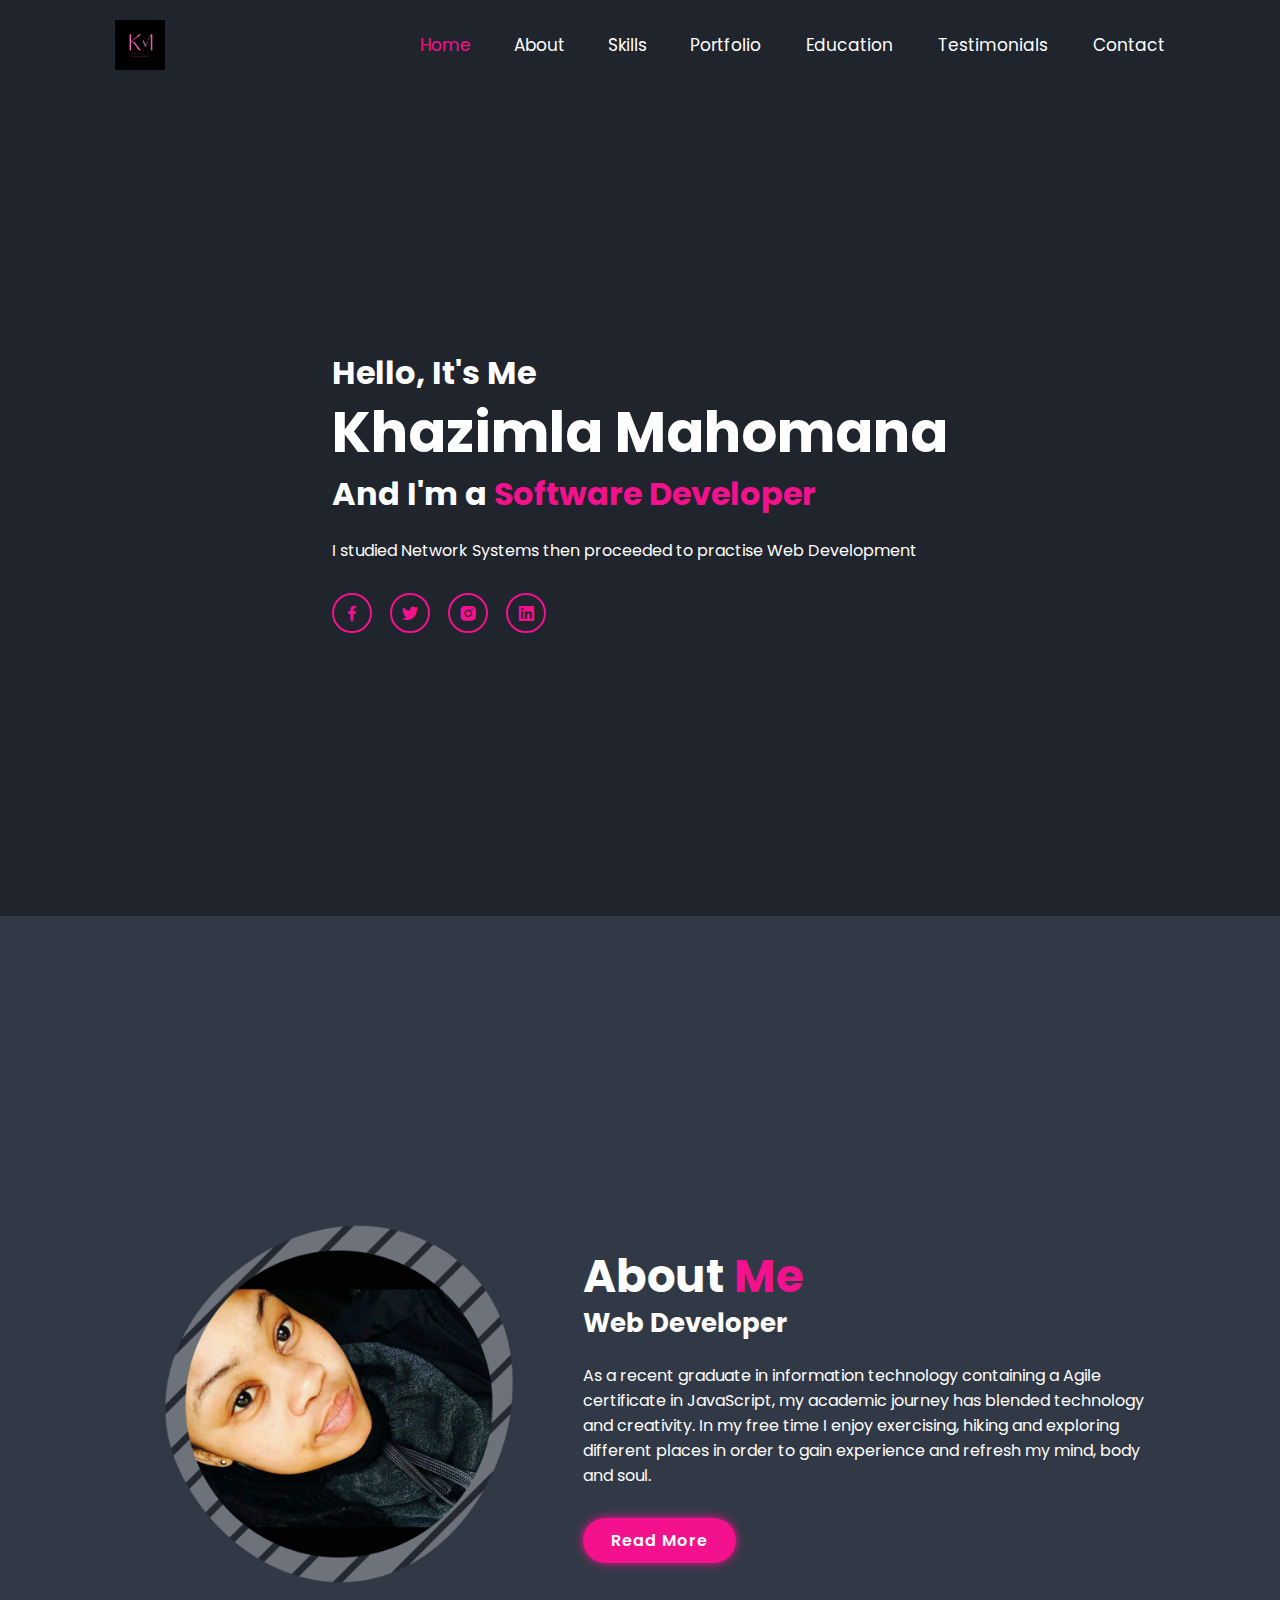
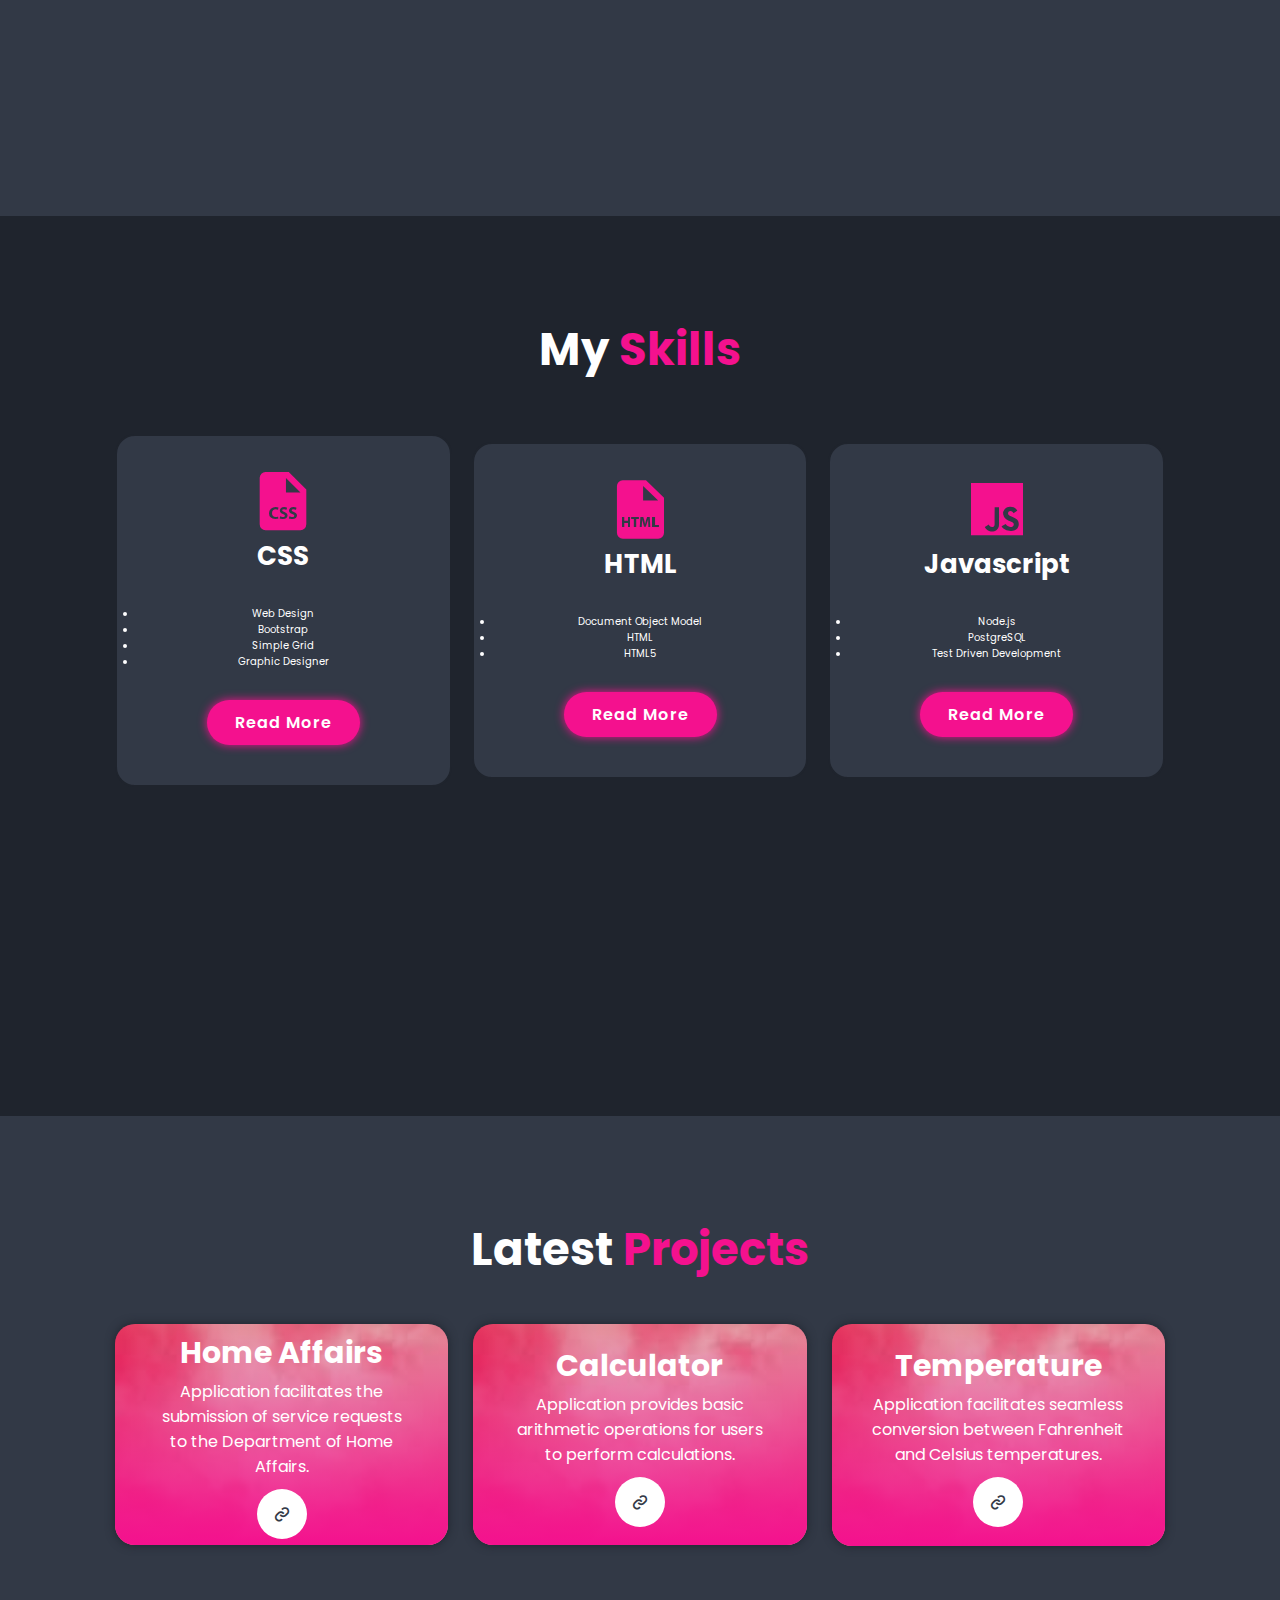
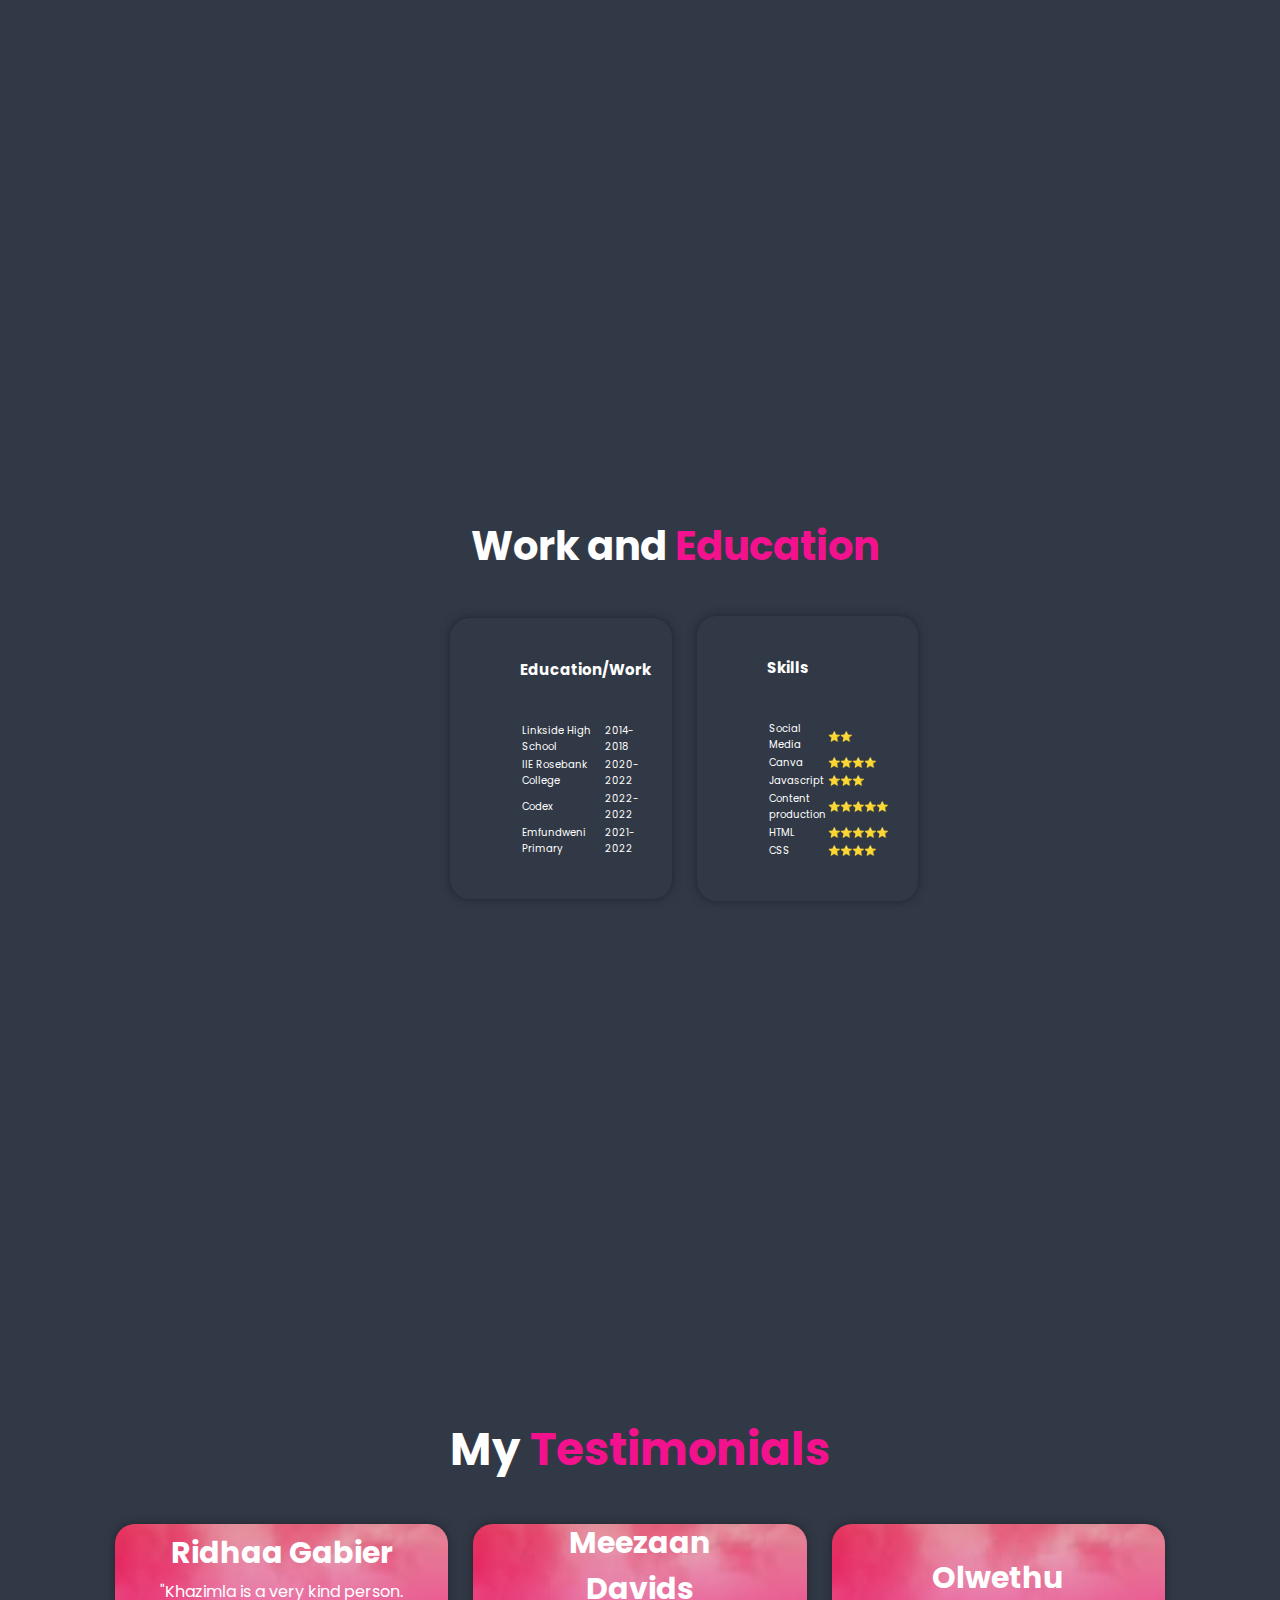
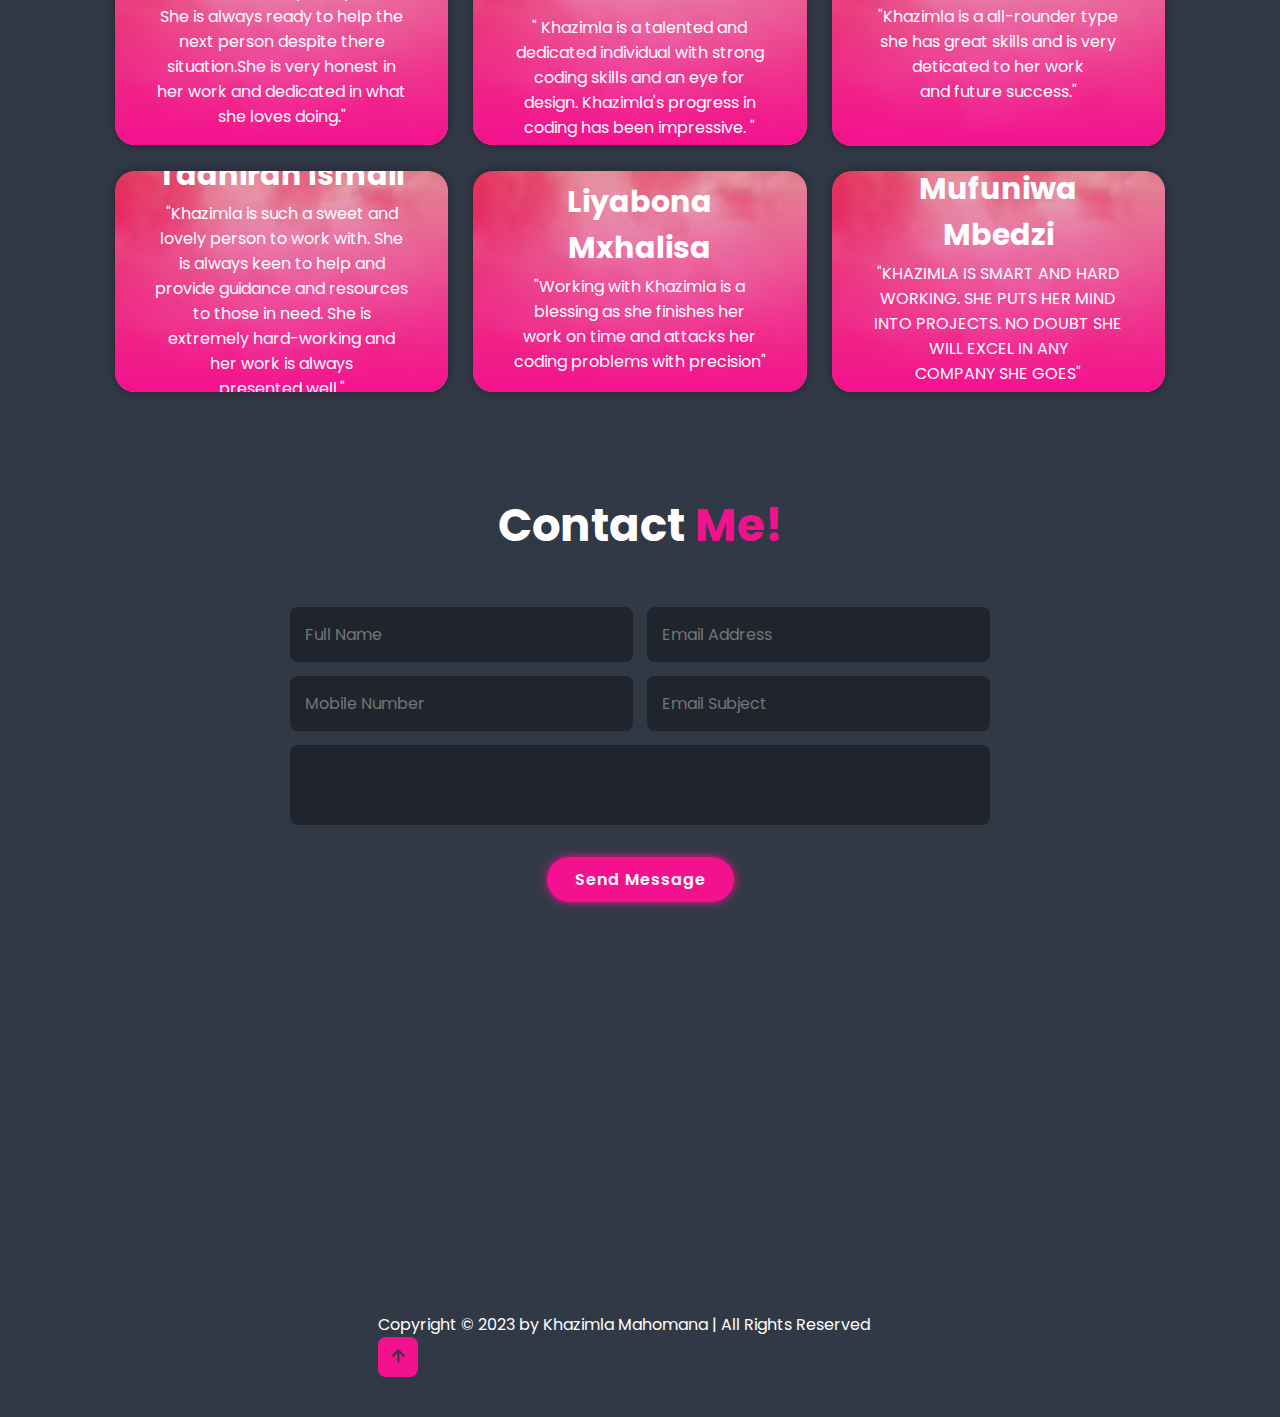
==== commit b8d1c8eb: "logo final changes" ====
--- a/index.html
+++ b/index.html
@@ -66,7 +66,7 @@
       <h2 class="heading">About <span>Me</span></h2>
       <h3> Web Developer</h3>
       <p>
-        As a recent graduate in information technology containing a AWS certificate in JavaScript, my academic
+        As a recent graduate in information technology containing a Agile certificate in JavaScript, my academic
         journey has blended technology and creativity. In my free time I enjoy exercising, hiking and exploring
         different places in order to gain experience and refresh my mind, body and soul.
       </p>
@@ -86,6 +86,8 @@
           <li>Web Design</li>
           <li>Bootstrap</li>
           <li>Simple Grid</li>
+          <li>Graphic Designer</li>
+
         </p>
         <a href="https://developer.mozilla.org/en-US/docs/Web/CSS" class="btn" target="_blank">Read More</a>
       </div>
